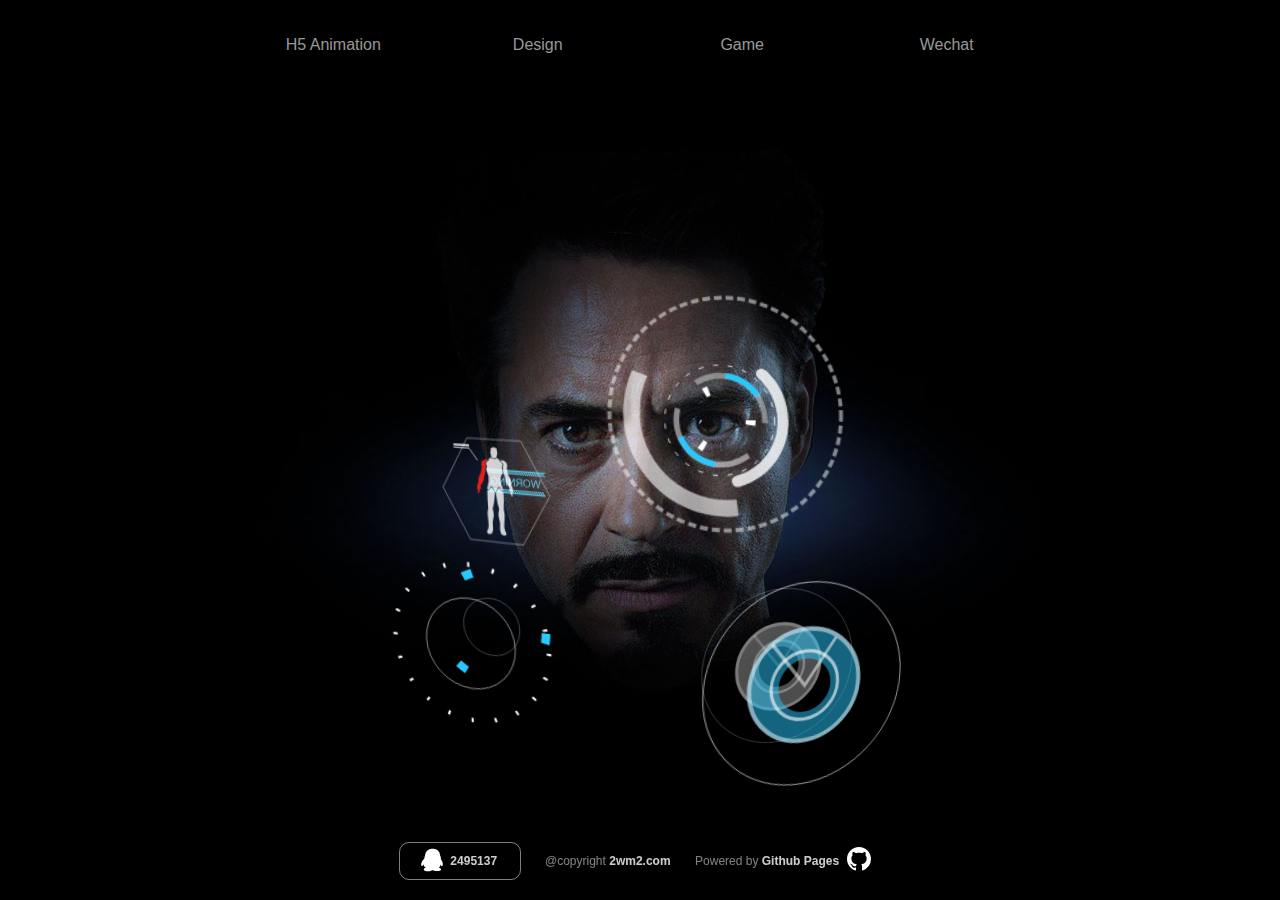
==== index.html @ a0727d7c "done" ====
<!DOCTYPE html>
<html>
<head>
<meta charset="UTF-8" name="viewport" content="width=device-width, initial-scale=1.0,  user-scalable=no">
<title>
</title>
<style type="text/css">
*{
	font-family: "arial","Microsoft YaHei","微软雅黑";
	margin: 0px;
	padding: 0px;
}

.tablist {	
	position: absolute;
	width: 100vw;
    height: 100vh;
    overflow: hidden;
}

.contact{
    z-index: 2;
    position: absolute;
    bottom: 20px;
    width: 540px;
	left: 50vw;
	margin-left:-270px; 
	text-align: center;
    background-color: rgba(0,0,0,0);
}

.contact section{
	font-size: 12px;
	color: rgba(255,255,255,.5);
	line-height: 36px;
	margin-left:10px;
	margin-right:10px;
	display: inline-block;
}

.QQ{
	line-height: 40px;
	width: 120px;
	height: 36px;
	border:  1px solid rgba(255,255,255,.5);
	border-radius: 10px;
	transition: .3s;
}

.QQ:hover{
	transform:scale(1.2);
	border:  1px solid rgba(255,255,255,1);
}

.qqicon{
	margin:0px 0px -10px -5px;
}

.githubicon{
	margin:0px 10px -6px 5px;
}

.point{
	font-weight: bold;
	color: rgba(255,255,255,.8);
}

.tabmenu {
    z-index: 2;
    padding: 0px;
    position: absolute;
    width: 1000px;
    height: 50px;
    top: 20px;
    left: 50%;
    margin-left: -500px;
    text-align: center;
    background-color: rgba(0,0,0,0);
}

.tabmenu a{
	text-decoration:none;
}

.nav01,.nav02,.nav03,.nav04{
    font-size: 16px;
    color: rgba(255,255,255,.6);
    width: 200px;
    height: 50px;
    line-height: 50px;
    display: inline-block;
    transition: .3s;
}

.botton01:hover .nav01{
	color: rgba(255,255,255,1);
	transform: scale(1.4);
}
.botton02:hover .nav02{
	color: rgba(255,255,255,1);
	transform: scale(1.4);
}
.botton03:hover .nav03{
	color: rgba(255,255,255,1);
	transform: scale(1.4);
}
.botton04:hover .nav04{
	color: rgba(255,255,255,1);
	transform: scale(1.4);
}

.one{
	width: 400vw;
}

#tab1:target .nav01{
	color: rgba(255,255,255,1);
	transform: scale(1.4);
}

#tab1:target .one{
    transform: translate(0vw);
    transition: .4s  ease-out;
}

#tab2:target .nav02{
	color: rgba(255,255,255,1);
	transform: scale(1.4);
}

#tab2:target .one{
    transform: translate(-100vw);
    transition: .4s  ease-out;
}


#tab2:target .com{
    opacity: 1;
    transform: translateY(-40px);
    transition: .4s  ease-out;
    transition-delay: .4s;
}
#tab2:target .mobile{
    opacity: 1;
    transform: translateY(-40px);
    transition: .4s  ease-out;
    transition-delay: .8s;
}
#tab2:target .more{
    opacity: 1;
    transform: translateY(-40px);
    transition: .4s  ease-out;
    transition-delay: 1.2s;
}

#tab3:target .nav03{
	color: rgba(255,255,255,1);
	transform: scale(1.4);
}

#tab3:target .one{
    transform: translate(-200vw);
    transition: .4s  ease-out;
}

#tab4:target .nav04{
	color: rgba(255,255,255,1);
	transform: scale(1.4);
}

#tab4:target .one{
    transform: translate(-300vw);
    transition: .4s  ease-out;
}


.window section{
	position: absolute;
	width: 500px;
	height: 120px;
	left: 50%;
	top: 50%;
	margin-top: -60px;
	margin-left: -250px;
}

.title{
	display: block;
	font-size:60px;
	color: #fff;
	line-height: 60px;
	text-align: center;
}

.hint{
	display: block;
	font-size:24px;
	color: #fff;
	line-height: 60px;
	text-align: center;
}


.window{
    width: 100vw;
    height: 100vh;
    overflow: hidden;
    position: absolute;
}

.window1{
    float: left;
    left: 0vw;
    background-color: #000;
}

.window2{
    left: 100vw;
    float: left;
    background: radial-gradient(#51a9b3,#15747f);
}

.window3{
    left: 200vw;
    float: left;
    background: radial-gradient(#b35267,#893749);
}

.window4{
    left: 300vw;
    float: right;
    background: radial-gradient(#217a4f,#105a36);
}

.design{
	position: absolute;
	left: 50%;
	margin-left: -480px;
	top: 50%;
	margin-top: -200px;
	width: 960px;
	height: 400px;
}

.com,.mobile,.more{
	float: left;
	opacity: 0;
	top: 200px;
	width: 320px;
	height: 400px;
}

.computer{
	margin: 40px;
}

.phone{
	margin: 40px;
}

.more a{
	text-decoration:none;
}

.com p,.mobile p{
	color: #fff;
	font-size: 32px;
	text-align: center;
	line-height: 36px;
}

.morebotton:hover{
	transform:scale(1.2);
}

.morebotton{
	margin: 275px auto 275px auto;
	width: 200px;
	height: 50px;
	border: #fff 1px solid;
	border-radius: 10px;
	line-height: 50px;
	text-align: center;
	color: #fff;
	font-size: 18px;
	transition: .3s;
}

.iornman{
	position: absolute;
	width: 800px;
	height: 600px;
	left:50%;
	margin-left: -400px;
	top: 50%;
	margin-top: -300px;
	animation: breath 2s ease-out infinite alternate;
}

@keyframes breath{
	0%{transform:translateY(2px)}
	50%{transform:translateY(0px)}
	100%{transform:translateY(-2px)}
}

.stake{
	position: absolute;
	width: 800px;
	height: 600px;
	animation: haha 8s infinite ease-out alternate;
} 
@keyframes haha{
	0%{transform: translate(0px , 2px)}
	15%{transform: translate(-2px , 2px)}
	20%{transform: translate(0px , 2px)}
	35%{transform: translate(-6px , -2px)}
	50%{transform: translate(0px , 2px)}
	60%{transform: translate(4px , 2px)}
	85%{transform: translate(-10px, 0px)}
	100%{transform: translate(0px , 2px)}
}

.bird{
	perspective: 800px;	
	transform-style: preserve-3d;
	position: absolute;
	width: 800px;
	height: 600px;
	animation: bird 8s infinite ease-out alternate;
}

@keyframes bird{
	0%{transform: rotateY(0deg)rotateX(-1deg)}
	15%{transform: rotateY(-1deg)rotateX(-1deg)}
	20%{transform: rotateY(0deg)rotateX(-1deg)}
	35%{transform: rotateY(-3deg)rotateX(1deg)}
	50%{transform: rotateY(0deg)rotateX(-1deg)}
	60%{transform: rotateY(2deg)rotateX(-1deg)}
	85%{transform: rotateY(-5deg)rotateX(0deg)}
	100%{transform: rotateY(0deg)rotateX(-1deg)}
}

.box{
	position: absolute;
	width: 200px;
	height: 200px;
	background-color: rgba(0,0,0,0);
}


.wingsa{
	top:360px;
	left: 160px;
	transform-origin: 50% 50%;
	transform: translate3d(0px,0px ,140px)rotateX(-12deg)rotateY(-15deg);
}

.wingsb{
	top:355px;
	left: 170px;
	transform-origin: 50% 50%;
	transform: translate3d(0px,0px ,100px)rotateX(-12deg)rotateY(-15deg);	
}

.wingsc{
	top:172px;
	left: 365px;
	filter: blur(.5px);
	transform-origin: 50% 50%;
	transform: translate3d(0px,0px ,200px)rotateX(5deg)rotateY(5deg);	
}

.wingsd{
	top:182px;
	left: 370px;
	transform-origin: 50% 50%;
	transform: translate3d(0px,0px ,160px)rotateX(5deg)rotateY(5deg);	
}

.wingse{
	top:400px;
	left: 440px;
	filter: blur(.5px);
	transform-origin: 50% 50%;
	transform: translate3d(0px,0px ,120px)rotateX(-10deg)rotateY(15deg);	
}

.wingsf{
	top:395px;
	left: 425px;
	transform: translate3d(0px,0px ,80px)rotateX(-10deg)rotateY(15deg)scale(0.8);	
}

.wingsg{
	top: 450px;
	left: 250px;
	transform: translate3d(0px,0px ,80px)rotateX(-5deg)rotateY(-15deg);	
	stroke-dasharray: 0 300;
	stroke-dashoffset:0px;
	animation: miaobian 5s infinite ease-in ;
}
@keyframes miaobian{
	20%{fill:none;}
	40%{fill:#fff;}
	41%{fill:none;}
	42%{fill:#fff;}
	43%{fill:none;}
	44%{fill:#fff;}
	45%{fill:none;}
	50%{fill:none;}
	100%{fill:#fff;}	
}

.wingsh{
	top:260px;
	left: 205px;
	transform: translate3d(0px,0px ,150px)rotateX(-10deg)rotateY(-20deg);	
}

.wingsi{
	top:230px;
	left: 185px;
	transform: translate3d(0px,0px ,60px)rotateX(-10deg)rotateY(-20deg);	
	animation: bibi .2s infinite; 
}

.arm{
	animation: bibi .4s ease-out infinite alternate; 
}

@keyframes bibi{
	from{opacity: 0}	
	to{opacity: 1}
}

.hehe{
	transform-origin: 47% 47%;
	animation: hehe  4s infinite ease-out alternate;
}
@keyframes hehe{
	0%{stroke:none;}
	1%{stroke:rgba(255,255,255,1)transform: rotate(0deg);}
	2%{stroke:none;}
	3%{stroke:rgba(255,255,255,1)}
	4%{stroke:none;}
	5%{stroke:rgba(255,255,255,1)}
	100%{transform: rotate(360deg);}
}


.anima01{
	transform-origin: 50% 50%;
	animation: zhengzhuan01 30s infinite ease-in ;
}
.anima02{
	transform-origin: 50% 50%;
	animation: fanzhuan01  20s infinite ease-out ;
}
@keyframes fanzhuan01{
	from{transform: rotate(0deg);}	
	to{transform: rotate(360deg);}
}
@keyframes zhengzhuan01{
	from{transform: rotate(0deg)}	
	to{transform: rotate(-360deg)}
}


</style>
</head>

<body>
<div class="tablist">
    <div id="tab1">
        <div id="tab2">
            <div id="tab3">
	            <div id="tab4">
	            	<div class="contact">
	            		<a href="tencent://message/?uin=2495137&Site=putongwang.com&Menu=yes" style="text-decoration:none">
		            		<section class="QQ">
		            			<span>
		            				<svg class="qqicon" width="30" height="30" viewBox="0 0 1024 1024" fill="#fff">
		            					<path fill-rule="evenodd" d="M878.4 635.2l-1.6-12.8-3.2-14.4-1.6-6.4-1.6-8-3.2-6.4-1.6-8-6.4-16-11.2-22.4-4.8-11.2-14.4-24-8-11.2-9.6-16-1.6-3.2-1.6-1.6v-1.6l1.6-4.8 3.2-4.8 1.6-9.6 1.6-4.8v-16l-1.6-4.8-1.6-6.4-1.6-8-1.6-6.4-3.2-6.4-3.2-4.8-1.6-6.4-3.2-4.8-4.8-9.6-1.6-1.6-1.6-14.4-1.6-8-3.2-22.4-3.2-14.4-3.2-12.8-3.2-8-1.6-8-3.2-6.4-3.2-8-6.4-14.4-3.2-8-4.8-8-4.8-6.4-3.2-8-6.4-8-4.8-6.4-6.4-8-12.8-12.8-8-6.4-4.8-3.2-3.2-3.2-8-4.8-19.2-12.8-9.6-4.8-22.4-9.6-9.6-3.2-12.8-3.2-9.6-3.2-12.8-3.2-9.6-1.6-12.8-1.6-22.4-3.2h-44.8l-22.4 3.2-11.2 3.2-9.6 1.6-11.2 1.6-9.6 3.2-9.6 4.8-19.2 6.4-9.6 4.8-24 14.4-8 6.4-4.8 6.4-11.2 8-8 9.6-8 8-6.4 8-6.4 9.6-6.4 8-4.8 8-3.2 4.8-3.2 3.2-4.8 9.6-4.8 8-3.2 6.4-6.4 16-3.2 6.4-1.6 8-3.2 6.4-3.2 12.8-1.6 11.2-1.6 9.6-1.6 8v17.6l-3.2 1.6-4.8 9.6-1.6 8-3.2 12.8v8l-4.8 8-3.2 6.4-1.6 6.4-1.6 4.8-1.6 6.4-1.6 4.8v16l1.6 6.4 1.6 4.8-3.2 1.6-6.4 4.8-9.6 9.6-6.4 4.8-19.2 19.2-6.4 8-4.8 6.4-6.4 9.6-6.4 8-6.4 9.6-4.8 8-3.2 9.6-4.8 8-3.2 9.6-3.2 8-1.6 8-3.2 9.6-1.6 6.4-4.8 24v38.4l3.2 11.2v3.2l3.2 9.6 1.6 3.2 1.6 4.8 3.2 3.2v1.6h1.6l6.4-1.6 9.6-3.2 6.4-3.2 4.8-3.2 12.8-12.8 6.4-9.6 3.2-3.2 1.6-4.8 4.8-6.4v-3.2l1.6-1.6v-3.2h1.6l1.6-1.6v1.6h1.6l3.2 9.6 1.6 8 3.2 8 3.2 6.4 3.2 8 9.6 19.2 4.8 4.8 1.6 4.8 8 9.6 25.6 25.6 8 6.4 3.2 1.6 1.6 1.6v1.6h-1.6l-1.6 1.6h-11.2l-9.6 3.2h-4.8l-4.8 1.6-3.2 3.2-3.2 1.6-4.8 1.6-1.6 1.6-6.4 3.2-3.2 4.8-1.6 1.6-3.2 6.4-1.6 4.8-1.6 3.2v9.6l-1.6 3.2v12.8l1.6 3.2 1.6 4.8 1.6 3.2 1.6 1.6 1.6 3.2 11.2 11.2 19.2 9.6 8 3.2 8 1.6 8 3.2 19.2 3.2 8 1.6h9.6l19.2 3.2h60.8l8-1.6h6.4l6.4-1.6 11.2-1.6 6.4-1.6 8-1.6 12.8-6.4 6.4-1.6 4.8-3.2 19.2-9.6 4.8-3.2 4.8-4.8 8 1.6h25.6l6.4 3.2 6.4 1.6 4.8 1.6 11.2 3.2 12.8 4.8 22.4 6.4 11.2 1.6 12.8 1.6 33.6 4.8h52.8l11.2-1.6 9.6-1.6 8-1.6 9.6-1.6 8-1.6 3.2-1.6 4.8-1.6 8-3.2 12.8-6.4 9.6-6.4 3.2-1.6 1.6-3.2 6.4-9.6 1.6-1.6v-1.6l3.2-6.4v-8l-1.6-3.2-1.6-4.8v-3.2l-3.2-3.2-1.6-3.2-12.8-12.8-24-14.4-17.6-9.6-4.8-3.2h-1.6l-1.6-1.6 9.6-9.6 4.8-3.2 3.2-4.8 4.8-9.6 6.4-8 9.6-16 6.4-16 4.8-14.4 3.2-8 3.2-6.4 1.6-1.6h1.6l9.6 19.2 6.4 9.6 3.2 6.4 3.2 4.8 3.2 3.2 1.6 3.2 3.2 1.6 1.6 1.6h1.6l3.2 3.2h8l1.6-1.6 3.2-1.6 4.8-4.8 1.6-3.2 3.2-1.6 3.2-6.4 1.6-4.8 1.6-3.2 1.6-9.6 3.2-9.6v-9.6l1.6-6.4v-17.6z">
		            				</svg>
		            			</span>
		            			<span class="point">2495137</span>		
		            		</section>
	            		</a>
	            		<section>
	            			<span>@copyright</span>
	            			<span class="point">2wm2.com</span>
	            		</section>	 
	            		<section>
	            			<span>Powered by</span>
	            			<span class="point">Github Pages</span>
	            			<span>
	            				<svg class="githubicon" width="24" height="24" viewBox="0 0 16 16" fill="#fff">
	            					<path fill-rule="evenodd" d="M8 0C3.58 0 0 3.58 0 8c0 3.54 2.29 6.53 5.47 7.59.4.07.55-.17.55-.38 0-.19-.01-.82-.01-1.49-2.01.37-2.53-.49-2.69-.94-.09-.23-.48-.94-.82-1.13-.28-.15-.68-.52-.01-.53.63-.01 1.08.58 1.23.82.72 1.21 1.87.87 2.33.66.07-.52.28-.87.51-1.07-1.78-.2-3.64-.89-3.64-3.95 0-.87.31-1.59.82-2.15-.08-.2-.36-1.02.08-2.12 0 0 .67-.21 2.2.82.64-.18 1.32-.27 2-.27.68 0 1.36.09 2 .27 1.53-1.04 2.2-.82 2.2-.82.44 1.1.16 1.92.08 2.12.51.56.82 1.27.82 2.15 0 3.07-1.87 3.75-3.65 3.95.29.25.54.73.54 1.48 0 1.07-.01 1.93-.01 2.2 0 .21.15.46.55.38A8.013 8.013 0 0 0 16 8c0-4.42-3.58-8-8-8z">
	            				</svg>
	            			</span>
	            		</section>	            		
	            	</div>
	                <ul class="tabmenu">
	                        <a class="botton01" href="#tab1"><li class="nav01">H5 Animation</li></a>
	                        <a class="botton02" href="#tab2"><li class="nav02">Design</li>
	                        </a>
	                        <a class="botton03" href="#tab3"><li class="nav03">Game</li>
	                        </a>
	                        <a class="botton04" href="#tab4"><li class="nav04">Wechat</li></a>                    
	                </ul>
	                <div class="one">
						<div class="window window1">
							<div class="iornman">
									<div class="stake">
										<img src="image/stake.jpg">
									</div>
									<div class="bird">
										<div class="box wingsa">
											<svg class="anima01" version="1.1" id="图层_1" xmlns="http://www.w3.org/2000/svg" xmlns:xlink="http://www.w3.org/1999/xlink" x="0px" y="0px" width="200px" height="200px" viewBox="0 0 200 200" enable-background="new 0 0 200 200" xml:space="preserve">
											<circle  fill="none" stroke="#FFFFFF" stroke-width="4" stroke-miterlimit="10" stroke-dasharray="1.9788,19.7877" cx="100" cy="100" r="69.282"/>
											<circle fill="none" stroke="#FFFFFF" stroke-width="0.5" stroke-miterlimit="10" cx="100" cy="100" r="40.135"/>
											</svg>
										</div>
										<div class="box wingsb">
											<svg class="anima02" version="1.1" id="图层_1" xmlns="http://www.w3.org/2000/svg" xmlns:xlink="http://www.w3.org/1999/xlink" x="0px" y="0px" width="200px" height="200px" viewBox="0 0 200 200" enable-background="new 0 0 200 200" xml:space="preserve">
												<circle fill="none" stroke="#27c8fd" stroke-width="8" stroke-miterlimit="10" stroke-dasharray="9.7057,97.0574" cx="100" cy="100" r="50.989"/>
												<circle fill="none" stroke="#FFFFFF" stroke-width="0.25" stroke-miterlimit="10" cx="100" cy="100" r="26.762"/>
											</svg>
										</div>
										<div class="box wingsc">
											<svg class="anima02" version="1.1" id="图层_1" xmlns="http://www.w3.org/2000/svg" xmlns:xlink="http://www.w3.org/1999/xlink" x="0px" y="0px" width="200px" height="200px" viewBox="0 0 200 200" enable-background="new 0 0 200 200" xml:space="preserve">
											<circle class="anima02" opacity="0.5" fill="none" stroke="#FFFFFF" stroke-width="3" stroke-miterlimit="10" stroke-dasharray="6,3" cx="100" cy="100" r="88"/>
											<path  fill="#FFFFFF" fill-opacity="0.6" stroke="#FFFFFF" stroke-width="0.5" stroke-miterlimit="10" stroke-opacity="0.6" d="M106.722,165.408c-2.21,0.225-4.452,0.34-6.722,0.34c-36.312,0-65.748-29.436-65.748-65.748c0-9.51,2.019-18.548,5.651-26.709 l-10.938-4.119c-4.105,9.446-6.381,19.871-6.381,30.828c0,42.755,34.66,77.415,77.415,77.415c2.672,0,5.313-0.136,7.915-0.4 L106.722,165.408z"/>								
											</svg>
										</div>
										<div class="box wingsd">
												<svg version="1.1" id="图层_1" xmlns="http://www.w3.org/2000/svg" xmlns:xlink="http://www.w3.org/1999/xlink" x="0px" y="0px"
												 width="200px" height="200px" viewBox="0 0 200 200" enable-background="new 0 0 200 200" xml:space="preserve">					
												<circle fill="none" stroke="#FFFFFF" stroke-width="0.75" stroke-miterlimit="10" stroke-dasharray="4,8" cx="94" cy="94" r="44.495"/>
												<circle class="hehe" fill="none" stroke="#FFFFFF" stroke-width="8" stroke-miterlimit="10" stroke-dasharray="4,48" cx="94" cy="94" r="25"/>
												<path opacity="0.4" fill="#FFFFFF" d="M73.164,62.42c6.125-4.179,13.529-6.622,21.503-6.622c21.099,0,38.202,17.104,38.202,38.203
													c0,0.882-0.03,1.756-0.089,2.624l-4.568-0.559c0.041-0.684,0.063-1.372,0.063-2.066c0-18.561-15.046-33.607-33.606-33.607
													c-6.832,0-13.188,2.039-18.493,5.541L73.164,62.42z"/>
												<path opacity="0.5" fill="#FFFFFF" d="M57.711,84.287l4.306,1.717C61.391,88.566,61.06,91.245,61.06,94
													c0,18.562,15.046,33.608,33.608,33.608c7.907,0,15.177-2.731,20.917-7.302l2.435,3.93c-6.457,4.994-14.558,7.967-23.353,7.967
													c-21.099,0-38.202-17.104-38.202-38.202C56.465,90.644,56.898,87.388,57.711,84.287L57.711,84.287z"/>
												<path opacity="0.8" id="XMLID_1_" fill="#FFFFFF" d="M132.197,53.453c10.898,10.092,17.72,24.523,17.72,40.547
													c0,24.961-16.552,46.056-39.279,52.906c0,0-5.17,2.531-7.07-2.188s3.014-6.019,3.014-6.019c19.77-5.255,34.336-23.276,34.336-44.7
													c0-13.866-6.103-26.307-15.768-34.784c0,0-3.166-3.402-0.157-6.143S132.197,53.453,132.197,53.453z"/>
													<path fill="#27c8fd" d="M98.272,60.451c8.869,0.876,17.373,5.258,23.264,12.859c0.425,0.548,0.829,1.106,1.216,1.671l3.953-2.357
														c-0.485-0.721-0.997-1.431-1.537-2.128c-6.616-8.539-16.135-13.503-26.088-14.581L98.272,60.451z"/>
													<path fill="#27c8fd" d="M89.469,131.699c-9.443-1.373-18.388-6.265-24.694-14.403c-2.056-2.653-3.707-5.492-4.965-8.441l0,0
														l4.455-1.279c1.075,2.408,2.454,4.729,4.142,6.906c5.427,7.003,13.072,11.273,21.178,12.588L89.469,131.699z"/>
													<path fill="#FFFFFF" d="M70.089,116.922"/>
											</svg>
										</div>
										<div class="box wingse">
												<svg  class="anima02" version="1.1" id="图层_1" xmlns="http://www.w3.org/2000/svg" xmlns:xlink="http://www.w3.org/1999/xlink" x="0px" y="0px"
													 width="200px" height="200px" viewBox="0 0 200 200" enable-background="new 0 0 200 200" xml:space="preserve">
												<circle fill="none" stroke="rgba(255,255,255,.6)" stroke-width="1" stroke-miterlimit="10" cx="100" cy="100" r="91.683"/>
												<path fill="#27c8fd" fill-opacity="0.5" d="M100,47.5c-28.995,0-52.5,23.505-52.5,52.5s23.505,52.5,52.5,52.5s52.5-23.505,52.5-52.5
													S128.995,47.5,100,47.5z M100,124.118c-13.32,0-24.119-10.798-24.119-24.118S86.68,75.881,100,75.881S124.118,86.68,124.118,100
													S113.32,124.118,100,124.118z"/>
												<g>	
												<circle fill="none" stroke="rgba(255,255,255,.6)" stroke-width="4" stroke-miterlimit="10" stroke-opacity="0.8" cx="100" cy="100" r="50.773"/>
												<circle fill="none" stroke="rgba(255,255,255,.6)" stroke-width="3" stroke-miterlimit="10" cx="100" cy="100" r="30.903"/>
												<polyline fill="none" stroke="rgba(255,255,255,.5)" stroke-width="3" stroke-miterlimit="10" points="69.097,59.727 100,100 127.805,59.525"/>
												</g>
												</svg>
										</div>
										<div class="box wingsf" >
												<svg class="anima02" version="1.1" id="图层_1" xmlns="http://www.w3.org/2000/svg" xmlns:xlink="http://www.w3.org/1999/xlink" x="0px" y="0px"
													 width="200px" height="200px" viewBox="0 0 200 200" enable-background="new 0 0 200 200" xml:space="preserve">
												<circle  fill="none" stroke="#FFFFFF" stroke-width="0.25" stroke-miterlimit="10" cx="100" cy="100" r="91.683"/>
												<path  fill="#FFFFFF" fill-opacity="0.3" d="M100,47.5c-28.995,0-52.5,23.505-52.5,52.5s23.505,52.5,52.5,52.5s52.5-23.505,52.5-52.5
													S128.995,47.5,100,47.5z M100,124.118c-13.32,0-24.119-10.798-24.119-24.118S86.68,75.881,100,75.881S124.118,86.68,124.118,100
													S113.32,124.118,100,124.118z"/>
												<g class="anima01">	
												<circle fill="none" stroke="rgba(255,255,255,.3)" stroke-width="4" stroke-miterlimit="10" stroke-opacity="0.8" cx="100" cy="100" r="50.773"/>
												<circle fill="none" stroke="rgba(255,255,255,.3)" stroke-width="3" stroke-miterlimit="10" cx="100" cy="100" r="30.903"/>
												<polyline  fill="none" stroke="rgba(255,255,255,.2)" stroke-width="3" stroke-miterlimit="10" points="69.097,59.727 100,100 127.805,59.525"/>
												</g>
												</svg>
										</div>
										<div class="box wingsg">
											<svg version="1.1" id="图层_1" xmlns="http://www.w3.org/2000/svg" xmlns:xlink="http://www.w3.org/1999/xlink" x="0px" y="0px" width="30px" height="30px" viewBox="0 0 100 100" enable-background="new 0 0 100 100" xml:space="preserve">
											<polygon  stroke-miterlimit="10" points="89.543,20.72 50.001,69.28 10.457,20.72 "/>
											</svg>
										</div>
										<div class="box wingsh">
											<svg version="1.1" id="图层_1" xmlns="http://www.w3.org/2000/svg" xmlns:xlink="http://www.w3.org/1999/xlink" x="0px" y="0px" width="150" height="150" viewBox="0 0 200 200" enable-background="new 0 0 200 200" xml:space="preserve">
												<polygon fill-rule="evenodd" clip-rule="evenodd" fill="none" stroke="rgba(255,255,255,.5)" stroke-miterlimit="10" points="66.917,157.302 33.833,100 66.917,42.698 133.084,42.698 166.167,100 133.084,157.302 "/>
												<polyline fill-rule="evenodd" clip-rule="evenodd" fill="none" stroke="rgba(255,255,255,.8)" stroke-miterlimit="10" points="79.31,66.667 69.387,54 49.667,54 "/>
												<rect x="49.667" y="49.667" fill-rule="evenodd" clip-rule="evenodd" fill="rgba(255,255,255,.8)" width="19.721" height="2.624"/>
												<path fill-rule="evenodd" clip-rule="evenodd" fill="rgba(255,255,255,.8)" d="M95.824,58.119c0,0,0.347,1.034,0.44,1.336
c0.257,0.948,0.415,2.629,0.415,2.629s1.522,1.522,3.321,1.522c1.8,0,2.879-1.112,3.321-1.522c0.024-0.8,0.411-2.748,0.411-2.748l0.398-1.226l0.159-2.115l-0.416-0.522l0.001-0.862l-0.427-2.342c0,0-1.097-0.994-3.587-0.979c-2.491,0.015-2.65,0.608-3.321,1.107c-0.168,0.718-0.467,2.159-0.467,2.159l0.074,0.92l-0.437,0.656L95.824,58.119zM96.541,96.54l-1.799-0.138l-3.321,3.875l-0.692-0.692c0,0-0.415,1.682-0.415,4.845s0,5.535,0,5.535l0.138,2.767c0,0,0.262,2.792,0.139,4.29c-0.025,0.306,0,1.246,0,1.246s0.171,0.446,0.138,0.83c-0.264,3.097-1.482,5.942-0.692,9.548c0.108,0.495,0,1.246,0,1.246s1.245,9.686,0.139,11.624c-0.37,1.198-0.416,2.352-0.416,2.352l-0.83,0.554l-0.554,2.768l0.969,1.522h3.598c0,0,0.817-1.512,1.937-1.522c0.274-1.298,0.813-2.375,1.107-3.459c-0.046-2.906-0.092-5.813-0.138-8.719c0.505-2.227,1.003-4.647,1.521-6.919c0.533-3.22-0.83-7.334-0.83-7.334v-1.66l1.661-6.227l0.969-6.366l0.691-4.566l-2.352-4.567L96.541,96.54z M111.07,143.866c0,0-0.046-1.153-0.415-2.352c-1.106-1.938,0.138-11.624,0.138-11.624s-0.106-0.751,0-1.246c0.789-3.605-0.427-6.451-0.691-9.548c-0.033-0.384,0.139-0.83,0.139-0.83s0.024-0.94,0-1.246c-0.125-1.498,0.138-4.29,0.138-4.29l0.139-2.767c0,0,0-2.372,0-5.535s-0.415-4.845-0.415-4.845l-0.69,0.692l-3.322-3.875l-1.799,0.138l-0.969,0.83l-2.353,4.567l0.692,4.566l0.969,6.366l1.66,6.227v1.66c0,0-1.362,4.114-0.829,7.334c0.518,2.271,1.016,4.692,1.521,6.919c-0.045,2.906-0.092,5.813-0.139,8.719c0.296,1.084,0.834,2.161,1.107,3.459c1.12,0.011,1.938,1.522,1.938,1.522h3.598l0.969-1.522l-0.553-2.768L111.07,143.866z M121.863,94.603c-0.275-0.965-1.244-2.629-1.244-2.629s-0.108-0.989-0.277-2.214c-0.138-1.003-0.233-3.041-0.691-4.29c-1.166-2.974-2.215-3.875-2.215-3.875l-0.415-0.691c0,0-0.474-2.051-0.901-3.857c-0.463-1.959-1.035-4.03-1.035-4.03l0.83-0.831l-0.14-2.076l-0.276-1.66c0,0-0.307-1.121-1.12-1.74c-1.003-0.751-3.169-1.581-3.169-1.581l-1.385-0.138h-1.937l-0.414,0.415l0.969,0.969l0.829,0.415l2.075,2.214l-0.138,1.107v0.969
l-0.969,1.384l0.691,1.332l0.277,4.064v0.969c0,0,1.106,3.459,1.799,4.981c0.092,0.784,0.185,1.568,0.277,2.352c-0.016,0.099-0.234,0.375-0.139,0.692c0.573,1.904,3.043,5.535,3.043,5.535l1.495,1.9l0.167,1.145l0.238,0.327l-0.792,1.61l-0.277,0.416c0,0,0.207,0.83,0.692,0.553c0.554-0.484,0.969-0.415,0.969-0.415s0.346,0.45,0.415,0.831c0.276,0.83-0.139,2.907-0.139,2.907l0.554,0.139l0.271-0.412l0.284,0.135l-0.14,0.83l0.969,1.522h0.415l0.276-0.692l-0.139-4.013h0.415l0.416,0.138l0.138-0.276C122.417,99.031,122.095,96.033,121.863,94.603z M104.015,95.433l1.797-0.277l3.322,3.598l0.829-0.554l-0.691-3.736l-0.691-1.384l-0.554-2.076l-0.553-0.968v-5.259l0.276-2.076l0.83-0.968l0.836-2.894l0.547-0.843l-0.357-4.128l-0.61-1.407l1.106-1.384l0.139-2.076l-1.798-1.938l-0.775-0.383l-1.439-1.277c0,0,0.336-0.396,0.415-0.554c-0.87-0.988-3.182-2.075-3.182-2.075s-0.68,0.797-2.215,1.383c-1.784,0.67-3.872-0.447-4.567-1.383c-1.309,0.345-2.293,1.187-3.458,1.937c0.129,0.367,0.415,0.692,0.415,0.692L92.39,66.65l-0.692,0.277l-1.937,2.214l0.058,1.845l1.326,1.338l-0.691,1.522l-0.285,4.201l0.672,0.912l0.72,2.775l0.831,0.968l0.138,2.076l-0.05,5.205l-0.589,1.086l-0.33,2.289l-0.507,1.397l-0.184,3.308l0.691,0.692l3.321-3.598l1.938,0.138l0.765,0.555l2.417,4.981h0.831l2.353-4.844L104.015,95.433z"/>				
												<g class="arm">
												<path fill-rule="evenodd" clip-rule="evenodd" fill="#E71F19" d="M92.475,65.468l-0.416-0.415h-1.937l-1.384,0.138
													c0,0-2.167,0.829-3.168,1.581c-0.814,0.62-1.121,1.74-1.121,1.74l-0.277,1.66l-0.139,2.076l0.831,0.83c0,0-0.573,2.071-1.036,4.031
													c-0.427,1.806-0.902,3.857-0.902,3.857l-0.415,0.691c0,0-1.047,0.901-2.214,3.875c-0.458,1.249-0.554,3.287-0.691,4.29
													c-0.169,1.226-0.277,2.214-0.277,2.214s-0.97,1.665-1.246,2.629c-0.231,1.429-0.554,4.428-0.554,4.428l0.139,0.276l0.415-0.138
													h0.415l-0.138,4.014l0.277,0.691h0.415l0.968-1.522l-0.138-0.831l0.284-0.134l0.27,0.411l0.554-0.138c0,0-0.416-2.077-0.139-2.907
													c0.069-0.38,0.416-0.83,0.416-0.83s0.415-0.069,0.969,0.416c0.483,0.276,0.691-0.554,0.691-0.554l-0.277-0.415l-0.792-1.61
													l0.239-0.327l0.166-1.145l1.494-1.9c0,0,2.471-3.63,3.044-5.535c0.095-0.316-0.123-0.594-0.138-0.692
													c0.092-0.784,0.184-1.568,0.277-2.352c0.692-1.522,1.798-4.982,1.798-4.982v-0.968l0.277-4.065l0.692-1.332l-0.969-1.383v-0.969
													L88.6,69.065l2.076-2.214l0.83-0.415L92.475,65.468z"/>
												</g>
												</svg>
										</div>
										<div class="box wingsi">
											<svg version="1.1" id="图层_1" xmlns="http://www.w3.org/2000/svg" xmlns:xlink="http://www.w3.org/1999/xlink" x="0px" y="0px"
													 width="200px" height="200px" viewBox="0 0 200 200" enable-background="new 0 0 200 200" xml:space="preserve">
											<g>
												<polygon fill-rule="evenodd" clip-rule="evenodd" fill="#5DC3DF" points="69.333,88.67 130.667,88.67 130.667,89.635 
													128.256,89.635 130.469,92.889 129.155,92.889 126.943,89.635 126.135,89.635 128.347,92.889 127.035,92.889 124.822,89.635 
													124.014,89.635 126.226,92.889 124.914,92.889 122.701,89.635 121.893,89.635 124.105,92.889 122.792,92.889 120.58,89.635 
													119.771,89.635 121.983,92.889 120.672,92.889 118.459,89.635 117.65,89.635 119.862,92.889 118.55,92.889 116.338,89.635 
													115.529,89.635 117.741,92.889 116.429,92.889 114.217,89.635 113.408,89.635 115.62,92.889 114.309,92.889 112.095,89.635 
													111.287,89.635 113.498,92.889 112.187,92.889 109.974,89.635 109.166,89.635 111.377,92.889 110.064,92.889 107.854,89.635 
													107.044,89.635 109.257,92.889 107.944,92.889 105.731,89.635 104.923,89.635 107.136,92.889 105.823,92.889 103.61,89.635 
													102.803,89.635 105.014,92.889 103.702,92.889 101.489,89.635 100.681,89.635 102.893,92.889 101.581,92.889 99.368,89.635 
													98.561,89.635 100.772,92.889 99.46,92.889 97.248,89.635 96.439,89.635 98.651,92.889 97.338,92.889 95.127,89.635 94.317,89.635 
													96.531,92.889 95.217,92.889 93.006,89.635 92.196,89.635 94.41,92.889 93.096,92.889 90.883,89.635 90.075,89.635 92.287,92.889 
													90.975,92.889 88.763,89.635 87.955,89.635 90.166,92.889 88.854,92.889 86.642,89.635 85.832,89.635 88.045,92.889 86.732,92.889 
													84.521,89.635 83.713,89.635 85.924,92.889 84.612,92.889 82.398,89.635 81.59,89.635 83.803,92.889 82.49,92.889 80.279,89.635 
													79.469,89.635 81.681,92.889 80.369,92.889 78.157,89.635 77.348,89.635 79.561,92.889 78.248,92.889 76.036,89.635 75.228,89.635 
													77.439,92.889 76.126,92.889 73.915,89.635 73.107,89.635 75.318,92.889 74.006,92.889 71.794,89.635 70.985,89.635 73.198,92.889 
													71.885,92.889 69.672,89.635 69.333,89.635 	"/>
												<polygon fill-rule="evenodd" clip-rule="evenodd" fill="#5DC3DF" points="71.556,110.365 69.345,107.11 70.656,107.11 
													72.87,110.365 73.678,110.365 71.466,107.11 72.779,107.11 74.99,110.365 75.799,110.365 73.587,107.11 74.9,107.11 
													77.113,110.365 77.92,110.365 75.709,107.11 77.021,107.11 79.231,110.365 80.041,110.365 77.829,107.11 79.142,107.11 
													81.354,110.365 82.162,110.365 79.951,107.11 81.263,107.11 83.476,110.365 84.284,110.365 82.072,107.11 83.384,107.11 
													85.597,110.365 86.404,110.365 84.192,107.11 85.505,107.11 87.717,110.365 88.525,110.365 86.314,107.11 87.626,107.11 
													89.839,110.365 90.646,110.365 88.436,107.11 89.747,107.11 91.96,110.365 92.767,110.365 90.556,107.11 91.868,107.11 
													94.081,110.365 94.89,110.365 92.677,107.11 93.99,107.11 96.202,110.365 97.011,110.365 94.798,107.11 96.111,107.11 
													98.324,110.365 99.132,110.365 96.919,107.11 98.232,107.11 100.444,110.365 101.253,110.365 99.042,107.11 100.353,107.11 
													102.566,110.365 103.374,110.365 101.163,107.11 102.474,107.11 104.687,110.365 105.495,110.365 103.283,107.11 104.595,107.11 
													106.808,110.365 107.617,110.365 105.404,107.11 106.717,107.11 108.929,110.365 109.737,110.365 107.524,107.11 108.838,107.11 
													111.051,110.365 111.858,110.365 109.647,107.11 110.959,107.11 113.172,110.365 113.98,110.365 111.768,107.11 113.081,107.11 
													115.292,110.365 116.101,110.365 113.89,107.11 115.202,107.11 117.413,110.365 118.222,110.365 116.01,107.11 117.323,107.11 
													119.535,110.365 120.343,110.365 118.132,107.11 119.443,107.11 121.656,110.365 122.464,110.365 120.252,107.11 121.566,107.11 
													123.777,110.365 124.585,110.365 122.374,107.11 123.686,107.11 125.898,110.365 126.707,110.365 124.495,107.11 125.808,107.11 
													128.02,110.365 128.828,110.365 126.616,107.11 127.929,107.11 130.141,110.365 130.667,110.365 130.667,111.329 69.333,111.329 
													69.333,110.365 	"/>
												<g>
													<path fill="#5DC3DF" d="M123.6,103.649l2.019-7.145h-1.033l-1.156,4.684c-0.125,0.49-0.232,0.978-0.322,1.462
														c-0.193-0.764-0.309-1.204-0.342-1.321l-1.448-4.824h-1.215l-1.089,3.616c-0.273,0.896-0.472,1.739-0.592,2.529
														c-0.098-0.452-0.224-0.97-0.379-1.556l-1.194-4.59h-1.012l2.086,7.145h0.971l1.604-5.444c0.135-0.455,0.215-0.735,0.239-0.838
														c0.079,0.328,0.153,0.607,0.224,0.838l1.613,5.444H123.6z"/>
													<path fill="#5DC3DF" d="M115.203,100.169c0-1.186-0.339-2.114-1.018-2.785c-0.678-0.671-1.553-1.006-2.626-1.006
														c-0.703,0-1.335,0.157-1.899,0.473c-0.564,0.314-0.993,0.754-1.289,1.318c-0.297,0.564-0.444,1.203-0.444,1.917
														c0,0.724,0.155,1.373,0.467,1.945s0.753,1.004,1.323,1.298c0.571,0.294,1.187,0.441,1.848,0.441c0.717,0,1.357-0.163,1.921-0.486
														c0.563-0.325,0.991-0.769,1.281-1.331C115.058,101.391,115.203,100.796,115.203,100.169z M114.165,100.184
														c0,0.861-0.246,1.54-0.74,2.035c-0.492,0.495-1.11,0.743-1.854,0.743c-0.758,0-1.381-0.25-1.871-0.75
														c-0.488-0.501-0.733-1.21-0.733-2.13c0-0.582,0.104-1.089,0.313-1.522c0.21-0.434,0.517-0.77,0.919-1.009
														c0.403-0.239,0.855-0.358,1.357-0.358c0.713,0,1.326,0.23,1.839,0.689C113.908,98.341,114.165,99.109,114.165,100.184z"/>
													<path fill="#5DC3DF" d="M106.613,103.649v-7.145h-3.373c-0.678,0-1.193,0.064-1.546,0.192c-0.354,0.128-0.636,0.355-0.846,0.68
														c-0.211,0.325-0.316,0.684-0.316,1.077c0,0.507,0.175,0.934,0.524,1.281c0.35,0.348,0.889,0.569,1.619,0.663
														c-0.266,0.12-0.47,0.239-0.607,0.356c-0.294,0.253-0.572,0.57-0.836,0.95l-1.322,1.945h1.266l1.007-1.487
														c0.294-0.429,0.536-0.757,0.727-0.984c0.19-0.227,0.361-0.386,0.511-0.477c0.151-0.091,0.305-0.155,0.46-0.19
														c0.114-0.023,0.302-0.035,0.56-0.035h1.168v3.173H106.613z M105.606,99.658h-2.163c-0.461,0-0.82-0.045-1.08-0.134
														c-0.259-0.089-0.457-0.232-0.591-0.429c-0.136-0.196-0.202-0.41-0.202-0.641c0-0.338,0.13-0.616,0.391-0.834
														c0.261-0.217,0.674-0.326,1.238-0.326h2.407V99.658z"/>
													<path fill="#5DC3DF" d="M98.965,103.649v-7.145h-1.033l-3.998,5.609v-5.609H92.97v7.145h1.033l3.996-5.614v5.614H98.965z"/>
													<path fill="#5DC3DF" d="M91.107,103.649v-7.145h-1.006v7.145H91.107z"/>
													<path fill="#5DC3DF" d="M88.336,103.649v-7.145h-1.033l-3.997,5.609v-5.609h-0.964v7.145h1.033l3.996-5.614v5.614H88.336z"/>
													<path fill="#5DC3DF" d="M77.09,100.847v-0.838l-3.224-0.005v2.651c0.495,0.371,1.005,0.649,1.531,0.836
														c0.526,0.188,1.065,0.28,1.619,0.28c0.747,0,1.426-0.15,2.037-0.45c0.611-0.301,1.072-0.736,1.383-1.304
														c0.312-0.568,0.467-1.205,0.467-1.906c0-0.695-0.154-1.344-0.464-1.947c-0.309-0.603-0.755-1.05-1.337-1.342
														c-0.581-0.293-1.25-0.439-2.007-0.439c-0.55,0-1.049,0.084-1.492,0.251c-0.445,0.167-0.794,0.4-1.045,0.699
														c-0.253,0.299-0.445,0.689-0.576,1.17l0.908,0.234c0.113-0.364,0.256-0.65,0.424-0.858c0.17-0.208,0.414-0.375,0.728-0.5
														c0.316-0.125,0.665-0.188,1.049-0.188c0.458,0,0.857,0.066,1.193,0.197c0.335,0.132,0.605,0.305,0.812,0.519
														c0.206,0.214,0.365,0.45,0.48,0.707c0.193,0.442,0.29,0.921,0.29,1.438c0,0.637-0.117,1.169-0.349,1.599
														c-0.234,0.429-0.575,0.746-1.021,0.954c-0.445,0.208-0.919,0.313-1.421,0.313c-0.437,0-0.862-0.079-1.277-0.237
														c-0.416-0.157-0.73-0.325-0.945-0.504v-1.33H77.09z"/>
												</g>
											</g>
										</svg>
									</div>
								</div>
							</div>
						</div>
	                    <div class="window window2">
	                    	<div class="design">
		                    	<div class="com">
		                    		<svg class="computer" fill="#fff" width="240" height="240" viewBox="0 0 1024 1024">
		                    				<path d="M879.042554 586.051132L825.78324 28.049671a56.870709 56.870709 0 0 0-0.981738-6.369613l2.582907-0.338933 3.798393-14.09496L809.467682 0.596056A16.210373 16.210373 0 0 0 796.786893 2.337473L149.505665 376.040906C132.313554 386.255661 126.060815 408.566837 128.176228 430.76114l53.259313 558.04821c1.250548 13.124909 6.299489 22.498174 13.089847 26.319941v0.303872l18.96859 7.655223 13.218408-16.093499-0.245435-1.799854 631.246165-364.423667c13.896275-8.029218 23.44485-32.525931 21.329438-54.720234z" fill="#C5C5D1" p-id="1190"></path><path d="M704.187915 902.147553a12.236669 12.236669 0 0 0-6.042366-8.917458l-78.165084-45.124909a18.010226 18.010226 0 0 1-8.531775-19.693206l43.628926-89.607013-148.137327 9.279766-86.229364 168.298028c-5.738495 23.643535-1.273923 40.905771 19.552958 52.359387l52.394449 30.772826 24.847333 14.679328a26.880935 26.880935 0 0 0 27.184807 0.105187l165.247626-96.105187a11.991234 11.991234 0 0 0 5.960555-10.355003v-11.102995z" fill="#DADAE5" p-id="1191"></path><path d="M708.558989 907.476991l-163.132213 94.188458a26.471877 26.471877 0 0 1-26.483565 0l-73.992695-42.717312a32.724617 32.724617 0 0 1-15.520818-35.845142l90.46019-171.149744L665.491056 731.628926l-43.628926 89.595325a18.010226 18.010226 0 0 0 8.531775 19.693207l78.165084 45.124909a12.376917 12.376917 0 0 1 0 21.434624z" fill="#EAEAEF" p-id="1192"></path><path d="M874.379296 648.239591L227.121443 1021.943024c-11.839299 3.833455-26.880935-3.506209-28.996347-25.712199L144.842408 438.276114c-2.115413-22.20599 3.938641-45.078159 21.329437-54.708546L813.453072 9.805698c10.191381-6.813733 25.712199-3.938641 27.336742 9.279766 0.596056 4.791819 1.051863 10.097882 1.659606 16.362308l53.259313 558.04821c2.115413 22.217677-7.433163 46.71439-21.329437 54.743609z" fill="#232323" p-id="1193"></path><path d="M630.393905 840.917458a18.010226 18.010226 0 0 1-8.531775-19.693207L665.491056 731.628926 519.889888 751.953251l-90.46019 171.149744a32.724617 32.724617 0 0 0 15.520818 35.845142l3.611395 2.080351 195.178963-112.432432z" fill="#C5C5D1" p-id="1194"></path><path d="M198.37053 999.070855c1.975164 20.65157 15.672754 30.387144 30.609204 21.796932l643.529584-371.541271c14.948137-8.625274 25.466764-32.362308 23.468225-53.013879l-9.349891-97.472608L189.067389 901.598247z" fill="#DDDDE8" p-id="1195"></path>
		                    				<path d="M853.926411 477.557341L219.022101 844.154858 176.772283 421.025566 811.664906 54.42805l42.261505 423.129291z" fill="#333333">
		                    				</path>
		                    			</svg>
		                    		<p>Web design</p>
								</div>
								<div class="more">
									<a href="http://i.ui.cn/ucenter/953579.html"  target="_Blank">
										<div class="morebotton">
											<p>More</p>
										</div>
									</a>
								</div>				
		                    	<div class="mobile">
		                    		<svg class="phone" viewBox="0 0 1676 1024" version="1.1" xmlns="http://www.w3.org/2000/svg" xmlns:xlink="http://www.w3.org/1999/xlink" width="240" height="240">
					                    	<path d="M1675.600645 308.178344l-10.019185 1.276955-23.829944 33.397283a75.792188 75.792188 0 0 0-13.575014-9.82273L1210.160387 91.705011c-42.964623-24.792572-117.990638-21.610007-167.575781 6.954493L59.407874 666.275804a120.387384 120.387384 0 0 0-14.871614 10.058476l-23.771008-11.964086-19.841915 2.750365s-0.235746 36.697721 12.219476 63.926329C21.177807 748.492057 41.255468 759.513161 47.365206 763.029698l418.055406 241.344487c50.056634 31.786356 117.872765 21.610007 167.575781-6.934848l983.137442-567.6163c10.097767-5.893638 39.290922-27.975136 49.447625-49.761952 14.616223-31.079119 10.019185-71.882741 10.019185-71.882741z" fill="#28282B" p-id="4184"></path>
					                    	<path d="M457.071292 950.25094L29.645 703.484307c-43.907605-25.36229-38.406876-69.643159 12.298059-98.914896L1047.103062 24.222853c50.704934-29.271737 127.400813-32.454301 171.328064-7.111657L1645.896708 263.897475c43.907605 25.342644 38.406876 69.643159-12.298059 98.914896L628.399355 943.158929c-50.704934 29.291382-120.151638 39.585604-171.328063 7.092011z" fill="#3F3F3F" p-id="4185"></path>
					                    	<path d="M484.457064 933.454071L60.566956 688.730566C31.432737 671.87476 35.027857 642.406569 68.759113 622.937917L1078.928708 39.703476c33.731256-19.468652 84.750518-21.610007 113.943673-4.71491L1616.821426 279.712071c29.2128 16.875451 25.539099 46.323997-8.172512 65.792649L598.400737 928.73916c-33.731256 19.468652-84.730873 21.590361-113.943673 4.714911z" fill="#F2F2F4" p-id="4186" data-spm-anchor-id="a313x.7781069.0.i10"></path>
					                    	<path d="M1480.914128 257.709155l-251.736935-145.37641c-16.659351-9.60663-14.576932-26.423145 4.67562-37.52283l33.967001-19.645461 312.087791 180.188167-33.967002 19.64546c-19.252552 11.119331-48.347479 12.317704-65.026475 2.711074z" fill="#3F3F3F" p-id="4187"></path>
					                    	<path d="M534.356534 851.375336l-19.016806-10.962167c-33.927711-19.645461-29.664646-53.828563 9.508403-76.460134 39.192694-22.611925 98.46305-25.067608 132.410406-5.481083l19.016806 10.981812c33.927711 19.645461 29.664646 53.808917-9.508403 76.440488-39.231985 22.631571-98.502341 25.087253-132.410406 5.481084z" fill="#F75B57" p-id="4188"></path>
					                    	<path d="M234.606093 665.509631l-19.016806-10.981813c-33.927711-19.645461-29.664646-53.828563 9.508403-76.440488 39.290922-22.631571 98.46305-25.087253 132.410406-5.500729l19.016806 10.981813c33.927711 19.645461 29.664646 53.828563-9.508403 76.440488-39.192694 22.631571-98.46305 25.087253-132.410406 5.500729z" fill="#8CD86C" p-id="4189"></path>
					                    	<path d="M776.781521 334.42468l-19.016806-10.981813c-33.947356-19.645461-29.684291-53.828563 9.508403-76.440488 39.173049-22.631571 98.46305-25.087253 132.39076-5.500729l19.016807 10.981813c33.947356 19.645461 29.684291 53.828563-9.508404 76.440488-39.173049 22.729798-98.46305 25.087253-132.39076 5.500729zM944.809147 431.433965l-18.99716-11.021103c-33.947356-19.645461-29.684291-53.808917 9.488757-76.440488 39.290922-22.611925 98.46305-25.067608 132.410406-5.481084l19.016806 10.981813c33.927711 19.645461 29.684291 53.808917-9.508403 76.440488-39.192694 22.651216-98.46305 25.106899-132.410406 5.520374zM1112.856419 528.462896l-19.016806-10.962167c-33.927711-19.645461-29.684291-53.828563 9.508403-76.440488 39.290922-22.631571 98.46305-25.087253 132.410406-5.500729l18.997161 10.981813c33.947356 19.645461 29.684291 53.808917-9.508403 76.440488-39.173049 22.611925-98.46305 25.126544-132.390761 5.481083zM603.940757 434.164684l-19.016806-10.981812c-33.927711-19.645461-29.684291-53.808917 9.508403-76.440488 39.192694-22.59228 98.46305-25.028317 132.449696-5.441793l19.016807 10.981812c33.947356 19.645461 29.684291 53.808917-9.508403 76.440489-39.231985 22.611925-98.521986 25.087253-132.449697 5.441792zM772.06661 531.232906l-18.99716-10.981812c-33.947356-19.645461-29.684291-53.828563 9.488757-76.440489 39.192694-22.631571 98.482695-25.087253 132.410406-5.500729l19.016806 10.981813c33.927711 19.645461 29.684291 53.828563-9.508403 76.440488-39.290922 22.631571-98.561277 25.087253-132.410406 5.500729zM940.015655 628.242192l-19.016806-10.981813c-33.927711-19.645461-29.684291-53.808917 9.508403-76.440488 39.290922-22.611925 98.46305-25.087253 132.410406-5.481084l18.997161 10.981813c33.947356 19.645461 29.684291 53.808917-9.488758 76.440488-39.192694 22.611925-98.482695 25.067608-132.410406 5.481084z" fill="#D9D9E2" p-id="4190"></path>
					                    	<path d="M1231.927557 390.198143a2.750365 2.750365 0 0 0 0-5.481084 2.750365 2.750365 0 0 0 0 5.481084z" fill="#FF9124" p-id="4191"></path>
					                    	<path d="M388.646151 850.49129l-187.574859-108.305426c-3.437956-1.964546-3.005756-5.461438 0.962627-7.858184a14.871614 14.871614 0 0 1 13.437495-0.550073l187.594506 108.28578c3.437956 1.964546 3.005756 5.461438-0.982273 7.759957a14.950196 14.950196 0 0 1-13.437496 0.667946z" fill="#C5C5D1" p-id="4192"></path>
					                    	<path d="M1296.600414 121.91973a17.543397 10.137058 0 1 0 35.086793 0 17.543397 10.137058 0 1 0-35.086793 0Z" fill="#76767C" p-id="4193"></path>
					                    	<path d="M1454.196301 209.695649L1343.74952 145.946128c-2.868237-1.669864-2.514619-4.557747 0.805464-6.483002a12.435577 12.435577 0 0 1 11.197913-0.451845l110.446781 63.74952c2.868237 1.669864 2.494974 4.557747-0.805464 6.483002a12.435577 12.435577 0 0 1-11.197913 0.451846z" fill="#76767C" p-id="4194"></path>
				                    	</svg>
				                    	<p>Mobile design</p>
		                    		</div>	
	                        </div>
                        </div>
	                    <div class="window window3">
	                    	<section>
		                    	<span class="title">UI+Animation</span>
		                    	<span class="hint">wait for upload...</span>
	                    	</section>
	                    </div>
	                    <div class="window window4">
	                    	<section>
		                    	<span class="title">Wechat</span>
		                    	<span class="hint">wait for upload.....</span>
	                    	</section>
	                    </div>
	                </div>
	            </div>
           	</div>
        </div>  
    </div> 
</div>
</body>
</html>
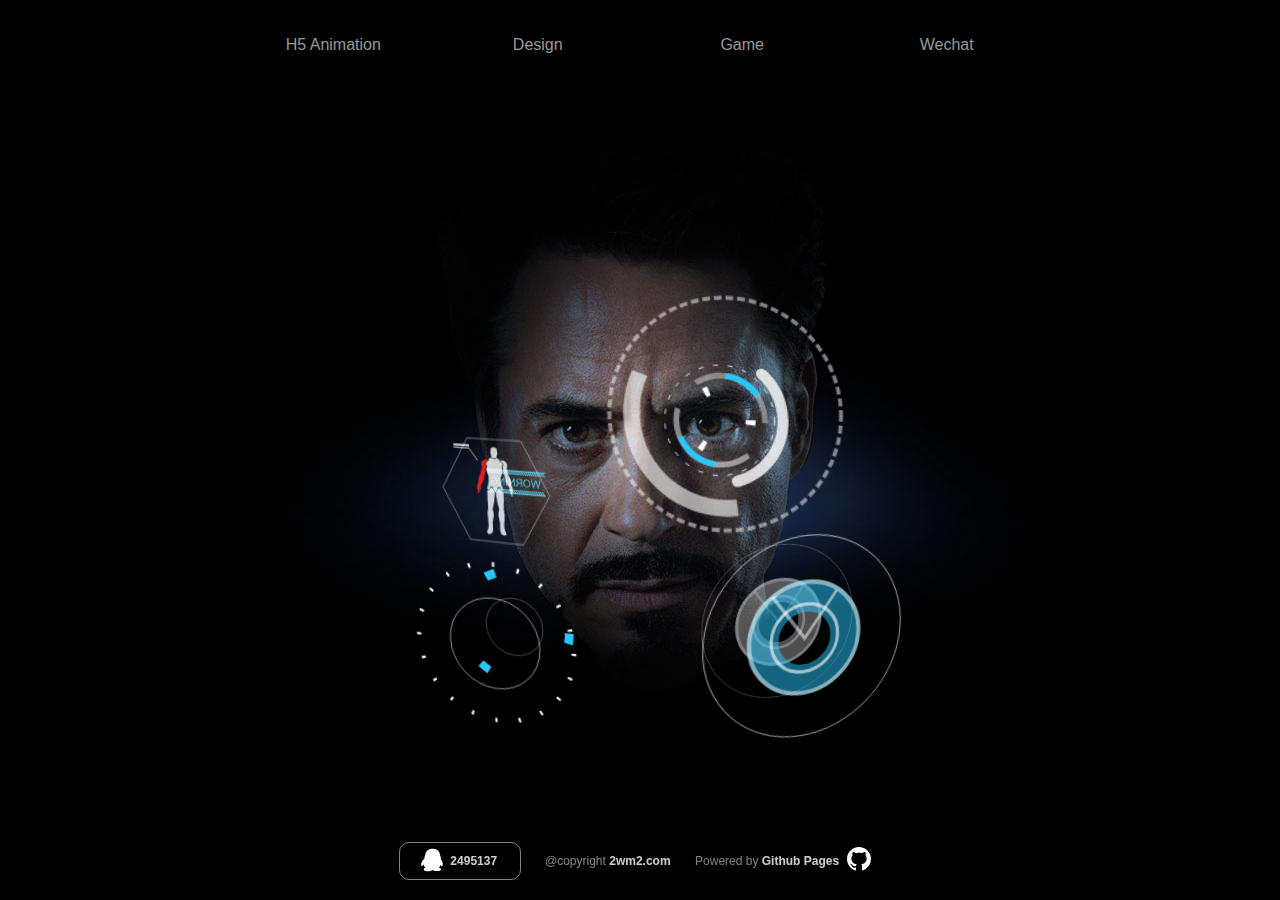
==== commit d59d4e9b: "done" ====
--- a/index.html
+++ b/index.html
@@ -350,14 +350,14 @@
 
 .wingsa{
 	top:360px;
-	left: 160px;
+	left: 180px;
 	transform-origin: 50% 50%;
 	transform: translate3d(0px,0px ,140px)rotateX(-12deg)rotateY(-15deg);
 }
 
 .wingsb{
 	top:355px;
-	left: 170px;
+	left: 190px;
 	transform-origin: 50% 50%;
 	transform: translate3d(0px,0px ,100px)rotateX(-12deg)rotateY(-15deg);	
 }
@@ -378,17 +378,17 @@
 }
 
 .wingse{
-	top:400px;
+	top:360px;
 	left: 440px;
 	filter: blur(.5px);
 	transform-origin: 50% 50%;
-	transform: translate3d(0px,0px ,120px)rotateX(-10deg)rotateY(15deg);	
+	transform: translate3d(0px,0px ,120px)rotateX(-12deg)rotateY(15deg);	
 }
 
 .wingsf{
-	top:395px;
+	top:355px;
 	left: 425px;
-	transform: translate3d(0px,0px ,80px)rotateX(-10deg)rotateY(15deg)scale(0.8);	
+	transform: translate3d(0px,0px ,80px)rotateX(-12deg)rotateY(15deg)scale(0.8);	
 }
 
 .wingsg{
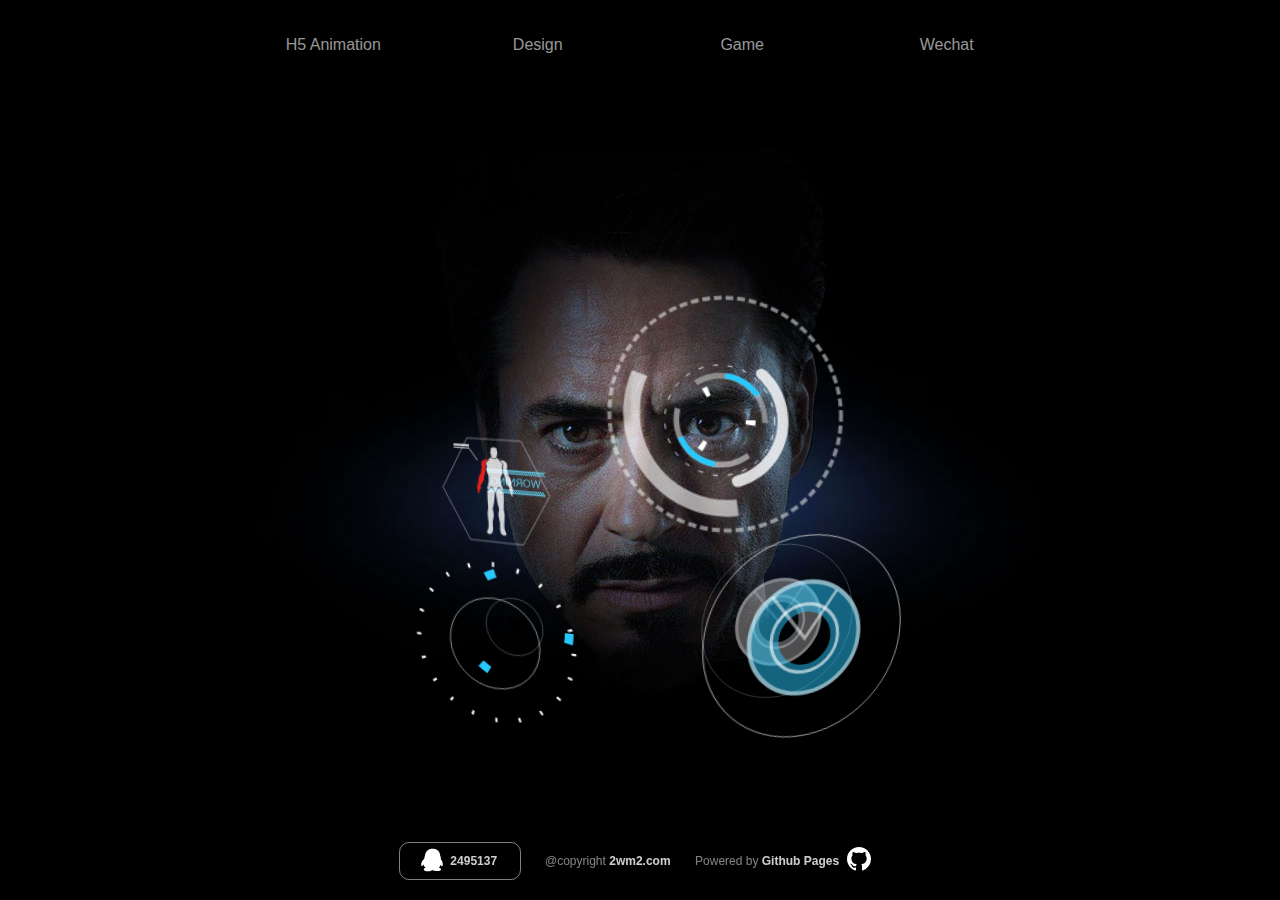
==== commit f3547555: "done" ====
--- a/index.html
+++ b/index.html
@@ -393,7 +393,7 @@
 
 .wingsg{
 	top: 450px;
-	left: 250px;
+	left: 270px;
 	transform: translate3d(0px,0px ,80px)rotateX(-5deg)rotateY(-15deg);	
 	stroke-dasharray: 0 300;
 	stroke-dashoffset:0px;
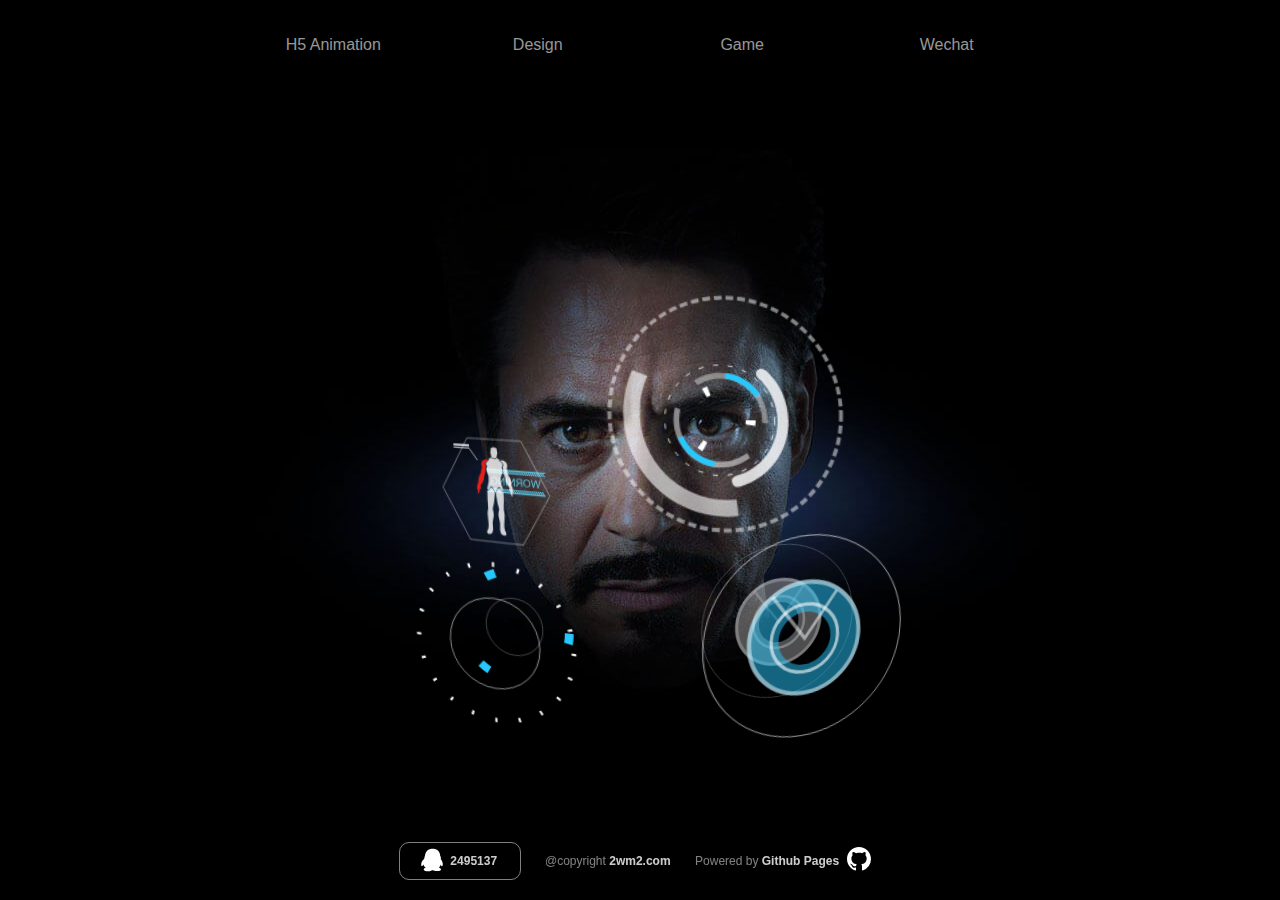
==== commit 8598001c: "done" ====
--- a/index.html
+++ b/index.html
@@ -4,471 +4,8 @@
 <meta charset="UTF-8" name="viewport" content="width=device-width, initial-scale=1.0,  user-scalable=no">
 <title>
 </title>
-<style type="text/css">
-*{
-	font-family: "arial","Microsoft YaHei","微软雅黑";
-	margin: 0px;
-	padding: 0px;
-}
-
-.tablist {	
-	position: absolute;
-	width: 100vw;
-    height: 100vh;
-    overflow: hidden;
-}
-
-.contact{
-    z-index: 2;
-    position: absolute;
-    bottom: 20px;
-    width: 540px;
-	left: 50vw;
-	margin-left:-270px; 
-	text-align: center;
-    background-color: rgba(0,0,0,0);
-}
-
-.contact section{
-	font-size: 12px;
-	color: rgba(255,255,255,.5);
-	line-height: 36px;
-	margin-left:10px;
-	margin-right:10px;
-	display: inline-block;
-}
-
-.QQ{
-	line-height: 40px;
-	width: 120px;
-	height: 36px;
-	border:  1px solid rgba(255,255,255,.5);
-	border-radius: 10px;
-	transition: .3s;
-}
-
-.QQ:hover{
-	transform:scale(1.2);
-	border:  1px solid rgba(255,255,255,1);
-}
-
-.qqicon{
-	margin:0px 0px -10px -5px;
-}
-
-.githubicon{
-	margin:0px 10px -6px 5px;
-}
-
-.point{
-	font-weight: bold;
-	color: rgba(255,255,255,.8);
-}
-
-.tabmenu {
-    z-index: 2;
-    padding: 0px;
-    position: absolute;
-    width: 1000px;
-    height: 50px;
-    top: 20px;
-    left: 50%;
-    margin-left: -500px;
-    text-align: center;
-    background-color: rgba(0,0,0,0);
-}
-
-.tabmenu a{
-	text-decoration:none;
-}
-
-.nav01,.nav02,.nav03,.nav04{
-    font-size: 16px;
-    color: rgba(255,255,255,.6);
-    width: 200px;
-    height: 50px;
-    line-height: 50px;
-    display: inline-block;
-    transition: .3s;
-}
-
-.botton01:hover .nav01{
-	color: rgba(255,255,255,1);
-	transform: scale(1.4);
-}
-.botton02:hover .nav02{
-	color: rgba(255,255,255,1);
-	transform: scale(1.4);
-}
-.botton03:hover .nav03{
-	color: rgba(255,255,255,1);
-	transform: scale(1.4);
-}
-.botton04:hover .nav04{
-	color: rgba(255,255,255,1);
-	transform: scale(1.4);
-}
-
-.one{
-	width: 400vw;
-}
-
-#tab1:target .nav01{
-	color: rgba(255,255,255,1);
-	transform: scale(1.4);
-}
-
-#tab1:target .one{
-    transform: translate(0vw);
-    transition: .4s  ease-out;
-}
-
-#tab2:target .nav02{
-	color: rgba(255,255,255,1);
-	transform: scale(1.4);
-}
-
-#tab2:target .one{
-    transform: translate(-100vw);
-    transition: .4s  ease-out;
-}
-
-
-#tab2:target .com{
-    opacity: 1;
-    transform: translateY(-40px);
-    transition: .4s  ease-out;
-    transition-delay: .4s;
-}
-#tab2:target .mobile{
-    opacity: 1;
-    transform: translateY(-40px);
-    transition: .4s  ease-out;
-    transition-delay: .8s;
-}
-#tab2:target .more{
-    opacity: 1;
-    transform: translateY(-40px);
-    transition: .4s  ease-out;
-    transition-delay: 1.2s;
-}
-
-#tab3:target .nav03{
-	color: rgba(255,255,255,1);
-	transform: scale(1.4);
-}
-
-#tab3:target .one{
-    transform: translate(-200vw);
-    transition: .4s  ease-out;
-}
-
-#tab4:target .nav04{
-	color: rgba(255,255,255,1);
-	transform: scale(1.4);
-}
-
-#tab4:target .one{
-    transform: translate(-300vw);
-    transition: .4s  ease-out;
-}
-
-
-.window section{
-	position: absolute;
-	width: 500px;
-	height: 120px;
-	left: 50%;
-	top: 50%;
-	margin-top: -60px;
-	margin-left: -250px;
-}
-
-.title{
-	display: block;
-	font-size:60px;
-	color: #fff;
-	line-height: 60px;
-	text-align: center;
-}
-
-.hint{
-	display: block;
-	font-size:24px;
-	color: #fff;
-	line-height: 60px;
-	text-align: center;
-}
-
-
-.window{
-    width: 100vw;
-    height: 100vh;
-    overflow: hidden;
-    position: absolute;
-}
-
-.window1{
-    float: left;
-    left: 0vw;
-    background-color: #000;
-}
-
-.window2{
-    left: 100vw;
-    float: left;
-    background: radial-gradient(#51a9b3,#15747f);
-}
-
-.window3{
-    left: 200vw;
-    float: left;
-    background: radial-gradient(#b35267,#893749);
-}
-
-.window4{
-    left: 300vw;
-    float: right;
-    background: radial-gradient(#217a4f,#105a36);
-}
-
-.design{
-	position: absolute;
-	left: 50%;
-	margin-left: -480px;
-	top: 50%;
-	margin-top: -200px;
-	width: 960px;
-	height: 400px;
-}
-
-.com,.mobile,.more{
-	float: left;
-	opacity: 0;
-	top: 200px;
-	width: 320px;
-	height: 400px;
-}
-
-.computer{
-	margin: 40px;
-}
-
-.phone{
-	margin: 40px;
-}
-
-.more a{
-	text-decoration:none;
-}
-
-.com p,.mobile p{
-	color: #fff;
-	font-size: 32px;
-	text-align: center;
-	line-height: 36px;
-}
-
-.morebotton:hover{
-	transform:scale(1.2);
-}
-
-.morebotton{
-	margin: 275px auto 275px auto;
-	width: 200px;
-	height: 50px;
-	border: #fff 1px solid;
-	border-radius: 10px;
-	line-height: 50px;
-	text-align: center;
-	color: #fff;
-	font-size: 18px;
-	transition: .3s;
-}
-
-.iornman{
-	position: absolute;
-	width: 800px;
-	height: 600px;
-	left:50%;
-	margin-left: -400px;
-	top: 50%;
-	margin-top: -300px;
-	animation: breath 2s ease-out infinite alternate;
-}
-
-@keyframes breath{
-	0%{transform:translateY(2px)}
-	50%{transform:translateY(0px)}
-	100%{transform:translateY(-2px)}
-}
-
-.stake{
-	position: absolute;
-	width: 800px;
-	height: 600px;
-	animation: haha 8s infinite ease-out alternate;
-} 
-@keyframes haha{
-	0%{transform: translate(0px , 2px)}
-	15%{transform: translate(-2px , 2px)}
-	20%{transform: translate(0px , 2px)}
-	35%{transform: translate(-6px , -2px)}
-	50%{transform: translate(0px , 2px)}
-	60%{transform: translate(4px , 2px)}
-	85%{transform: translate(-10px, 0px)}
-	100%{transform: translate(0px , 2px)}
-}
-
-.bird{
-	perspective: 800px;	
-	transform-style: preserve-3d;
-	position: absolute;
-	width: 800px;
-	height: 600px;
-	animation: bird 8s infinite ease-out alternate;
-}
-
-@keyframes bird{
-	0%{transform: rotateY(0deg)rotateX(-1deg)}
-	15%{transform: rotateY(-1deg)rotateX(-1deg)}
-	20%{transform: rotateY(0deg)rotateX(-1deg)}
-	35%{transform: rotateY(-3deg)rotateX(1deg)}
-	50%{transform: rotateY(0deg)rotateX(-1deg)}
-	60%{transform: rotateY(2deg)rotateX(-1deg)}
-	85%{transform: rotateY(-5deg)rotateX(0deg)}
-	100%{transform: rotateY(0deg)rotateX(-1deg)}
-}
-
-.box{
-	position: absolute;
-	width: 200px;
-	height: 200px;
-	background-color: rgba(0,0,0,0);
-}
-
-
-.wingsa{
-	top:360px;
-	left: 180px;
-	transform-origin: 50% 50%;
-	transform: translate3d(0px,0px ,140px)rotateX(-12deg)rotateY(-15deg);
-}
-
-.wingsb{
-	top:355px;
-	left: 190px;
-	transform-origin: 50% 50%;
-	transform: translate3d(0px,0px ,100px)rotateX(-12deg)rotateY(-15deg);	
-}
-
-.wingsc{
-	top:172px;
-	left: 365px;
-	filter: blur(.5px);
-	transform-origin: 50% 50%;
-	transform: translate3d(0px,0px ,200px)rotateX(5deg)rotateY(5deg);	
-}
-
-.wingsd{
-	top:182px;
-	left: 370px;
-	transform-origin: 50% 50%;
-	transform: translate3d(0px,0px ,160px)rotateX(5deg)rotateY(5deg);	
-}
-
-.wingse{
-	top:360px;
-	left: 440px;
-	filter: blur(.5px);
-	transform-origin: 50% 50%;
-	transform: translate3d(0px,0px ,120px)rotateX(-12deg)rotateY(15deg);	
-}
-
-.wingsf{
-	top:355px;
-	left: 425px;
-	transform: translate3d(0px,0px ,80px)rotateX(-12deg)rotateY(15deg)scale(0.8);	
-}
-
-.wingsg{
-	top: 450px;
-	left: 270px;
-	transform: translate3d(0px,0px ,80px)rotateX(-5deg)rotateY(-15deg);	
-	stroke-dasharray: 0 300;
-	stroke-dashoffset:0px;
-	animation: miaobian 5s infinite ease-in ;
-}
-@keyframes miaobian{
-	20%{fill:none;}
-	40%{fill:#fff;}
-	41%{fill:none;}
-	42%{fill:#fff;}
-	43%{fill:none;}
-	44%{fill:#fff;}
-	45%{fill:none;}
-	50%{fill:none;}
-	100%{fill:#fff;}	
-}
-
-.wingsh{
-	top:260px;
-	left: 205px;
-	transform: translate3d(0px,0px ,150px)rotateX(-10deg)rotateY(-20deg);	
-}
-
-.wingsi{
-	top:230px;
-	left: 185px;
-	transform: translate3d(0px,0px ,60px)rotateX(-10deg)rotateY(-20deg);	
-	animation: bibi .2s infinite; 
-}
-
-.arm{
-	animation: bibi .4s ease-out infinite alternate; 
-}
-
-@keyframes bibi{
-	from{opacity: 0}	
-	to{opacity: 1}
-}
-
-.hehe{
-	transform-origin: 47% 47%;
-	animation: hehe  4s infinite ease-out alternate;
-}
-@keyframes hehe{
-	0%{stroke:none;}
-	1%{stroke:rgba(255,255,255,1)transform: rotate(0deg);}
-	2%{stroke:none;}
-	3%{stroke:rgba(255,255,255,1)}
-	4%{stroke:none;}
-	5%{stroke:rgba(255,255,255,1)}
-	100%{transform: rotate(360deg);}
-}
-
-
-.anima01{
-	transform-origin: 50% 50%;
-	animation: zhengzhuan01 30s infinite ease-in ;
-}
-.anima02{
-	transform-origin: 50% 50%;
-	animation: fanzhuan01  20s infinite ease-out ;
-}
-@keyframes fanzhuan01{
-	from{transform: rotate(0deg);}	
-	to{transform: rotate(360deg);}
-}
-@keyframes zhengzhuan01{
-	from{transform: rotate(0deg)}	
-	to{transform: rotate(-360deg)}
-}
-
-
-</style>
+<link rel="stylesheet" type="text/css" href="web.css">
 </head>
-
 <body>
 <div class="tablist">
     <div id="tab1">
--- a/web.css
+++ b/web.css
@@ -0,0 +1,459 @@
+*{font-family: "arial","Microsoft YaHei","微软雅黑";
+	margin: 0px;
+	padding: 0px;
+}
+
+.tablist {	
+	position: absolute;
+	width: 100vw;
+    height: 100vh;
+    overflow: hidden;
+}
+
+.contact{
+    z-index: 2;
+    position: absolute;
+    bottom: 20px;
+    width: 540px;
+	left: 50vw;
+	margin-left:-270px; 
+	text-align: center;
+    background-color: rgba(0,0,0,0);
+}
+
+.contact section{
+	font-size: 12px;
+	color: rgba(255,255,255,.5);
+	line-height: 36px;
+	margin-left:10px;
+	margin-right:10px;
+	display: inline-block;
+}
+
+.QQ{
+	line-height: 40px;
+	width: 120px;
+	height: 36px;
+	border:  1px solid rgba(255,255,255,.5);
+	border-radius: 10px;
+	transition: .3s;
+}
+
+.QQ:hover{
+	transform:scale(1.2);
+	border:  1px solid rgba(255,255,255,1);
+}
+
+.qqicon{
+	margin:0px 0px -10px -5px;
+}
+
+.githubicon{
+	margin:0px 10px -6px 5px;
+}
+
+.point{
+	font-weight: bold;
+	color: rgba(255,255,255,.8);
+}
+
+.tabmenu {
+    z-index: 2;
+    padding: 0px;
+    position: absolute;
+    width: 1000px;
+    height: 50px;
+    top: 20px;
+    left: 50%;
+    margin-left: -500px;
+    text-align: center;
+    background-color: rgba(0,0,0,0);
+}
+
+.tabmenu a{
+	text-decoration:none;
+}
+
+.nav01,.nav02,.nav03,.nav04{
+    font-size: 16px;
+    color: rgba(255,255,255,.6);
+    width: 200px;
+    height: 50px;
+    line-height: 50px;
+    display: inline-block;
+    transition: .3s;
+}
+
+.botton01:hover .nav01{
+	color: rgba(255,255,255,1);
+	transform: scale(1.4);
+}
+.botton02:hover .nav02{
+	color: rgba(255,255,255,1);
+	transform: scale(1.4);
+}
+.botton03:hover .nav03{
+	color: rgba(255,255,255,1);
+	transform: scale(1.4);
+}
+.botton04:hover .nav04{
+	color: rgba(255,255,255,1);
+	transform: scale(1.4);
+}
+
+.one{
+	width: 400vw;
+}
+
+#tab1:target .nav01{
+	color: rgba(255,255,255,1);
+	transform: scale(1.4);
+}
+
+#tab1:target .one{
+    transform: translate(0vw);
+    transition: .4s  ease-out;
+}
+
+#tab2:target .nav02{
+	color: rgba(255,255,255,1);
+	transform: scale(1.4);
+}
+
+#tab2:target .one{
+    transform: translate(-100vw);
+    transition: .4s  ease-out;
+}
+
+
+#tab2:target .com{
+    opacity: 1;
+    transform: translateY(-40px);
+    transition: .4s  ease-out;
+    transition-delay: .4s;
+}
+#tab2:target .mobile{
+    opacity: 1;
+    transform: translateY(-40px);
+    transition: .4s  ease-out;
+    transition-delay: .8s;
+}
+#tab2:target .more{
+    opacity: 1;
+    transform: translateY(-40px);
+    transition: .4s  ease-out;
+    transition-delay: 1.2s;
+}
+
+#tab3:target .nav03{
+	color: rgba(255,255,255,1);
+	transform: scale(1.4);
+}
+
+#tab3:target .one{
+    transform: translate(-200vw);
+    transition: .4s  ease-out;
+}
+
+#tab4:target .nav04{
+	color: rgba(255,255,255,1);
+	transform: scale(1.4);
+}
+
+#tab4:target .one{
+    transform: translate(-300vw);
+    transition: .4s  ease-out;
+}
+
+
+.window section{
+	position: absolute;
+	width: 500px;
+	height: 120px;
+	left: 50%;
+	top: 50%;
+	margin-top: -60px;
+	margin-left: -250px;
+}
+
+.title{
+	display: block;
+	font-size:60px;
+	color: #fff;
+	line-height: 60px;
+	text-align: center;
+}
+
+.hint{
+	display: block;
+	font-size:24px;
+	color: #fff;
+	line-height: 60px;
+	text-align: center;
+}
+
+
+.window{
+    width: 100vw;
+    height: 100vh;
+    overflow: hidden;
+    position: absolute;
+}
+
+.window1{
+    float: left;
+    left: 0vw;
+    background-color: #000;
+}
+
+.window2{
+    left: 100vw;
+    float: left;
+    background: radial-gradient(#51a9b3,#15747f);
+}
+
+.window3{
+    left: 200vw;
+    float: left;
+    background: radial-gradient(#b35267,#893749);
+}
+
+.window4{
+    left: 300vw;
+    float: right;
+    background: radial-gradient(#217a4f,#105a36);
+}
+
+.design{
+	position: absolute;
+	left: 50%;
+	margin-left: -480px;
+	top: 50%;
+	margin-top: -200px;
+	width: 960px;
+	height: 400px;
+}
+
+.com,.mobile,.more{
+	float: left;
+	opacity: 0;
+	top: 200px;
+	width: 320px;
+	height: 400px;
+}
+
+.computer{
+	margin: 40px;
+}
+
+.phone{
+	margin: 40px;
+}
+
+.more a{
+	text-decoration:none;
+}
+
+.com p,.mobile p{
+	color: #fff;
+	font-size: 32px;
+	text-align: center;
+	line-height: 36px;
+}
+
+.morebotton:hover{
+	transform:scale(1.2);
+}
+
+.morebotton{
+	margin: 275px auto 275px auto;
+	width: 200px;
+	height: 50px;
+	border: #fff 1px solid;
+	border-radius: 10px;
+	line-height: 50px;
+	text-align: center;
+	color: #fff;
+	font-size: 18px;
+	transition: .3s;
+}
+
+.iornman{
+	position: absolute;
+	width: 800px;
+	height: 600px;
+	left:50%;
+	margin-left: -400px;
+	top: 50%;
+	margin-top: -300px;
+	animation: breath 2s ease-out infinite alternate;
+}
+
+@keyframes breath{
+	0%{transform:translateY(2px)}
+	50%{transform:translateY(0px)}
+	100%{transform:translateY(-2px)}
+}
+
+.stake{
+	position: absolute;
+	width: 800px;
+	height: 600px;
+	animation: haha 8s infinite ease-out alternate;
+} 
+@keyframes haha{
+	0%{transform: translate(0px , 2px)}
+	15%{transform: translate(-2px , 2px)}
+	20%{transform: translate(0px , 2px)}
+	35%{transform: translate(-6px , -2px)}
+	50%{transform: translate(0px , 2px)}
+	60%{transform: translate(4px , 2px)}
+	85%{transform: translate(-10px, 0px)}
+	100%{transform: translate(0px , 2px)}
+}
+
+.bird{
+	perspective: 800px;	
+	transform-style: preserve-3d;
+	position: absolute;
+	width: 800px;
+	height: 600px;
+	animation: bird 8s infinite ease-out alternate;
+}
+
+@keyframes bird{
+	0%{transform: rotateY(0deg)rotateX(-1deg)}
+	15%{transform: rotateY(-1deg)rotateX(-1deg)}
+	20%{transform: rotateY(0deg)rotateX(-1deg)}
+	35%{transform: rotateY(-3deg)rotateX(1deg)}
+	50%{transform: rotateY(0deg)rotateX(-1deg)}
+	60%{transform: rotateY(2deg)rotateX(-1deg)}
+	85%{transform: rotateY(-5deg)rotateX(0deg)}
+	100%{transform: rotateY(0deg)rotateX(-1deg)}
+}
+
+.box{
+	position: absolute;
+	width: 200px;
+	height: 200px;
+	background-color: rgba(0,0,0,0);
+}
+
+
+.wingsa{
+	top:360px;
+	left: 180px;
+	transform-origin: 50% 50%;
+	transform: translate3d(0px,0px ,140px)rotateX(-12deg)rotateY(-15deg);
+}
+
+.wingsb{
+	top:355px;
+	left: 190px;
+	transform-origin: 50% 50%;
+	transform: translate3d(0px,0px ,100px)rotateX(-12deg)rotateY(-15deg);	
+}
+
+.wingsc{
+	top:172px;
+	left: 365px;
+	filter: blur(.5px);
+	transform-origin: 50% 50%;
+	transform: translate3d(0px,0px ,200px)rotateX(5deg)rotateY(5deg);	
+}
+
+.wingsd{
+	top:182px;
+	left: 370px;
+	transform-origin: 50% 50%;
+	transform: translate3d(0px,0px ,160px)rotateX(5deg)rotateY(5deg);	
+}
+
+.wingse{
+	top:360px;
+	left: 440px;
+	filter: blur(.5px);
+	transform-origin: 50% 50%;
+	transform: translate3d(0px,0px ,120px)rotateX(-12deg)rotateY(15deg);	
+}
+
+.wingsf{
+	top:355px;
+	left: 425px;
+	transform: translate3d(0px,0px ,80px)rotateX(-12deg)rotateY(15deg)scale(0.8);	
+}
+
+.wingsg{
+	top: 450px;
+	left: 270px;
+	transform: translate3d(0px,0px ,80px)rotateX(-5deg)rotateY(-15deg);	
+	stroke-dasharray: 0 300;
+	stroke-dashoffset:0px;
+	animation: miaobian 5s infinite ease-in ;
+}
+@keyframes miaobian{
+	20%{fill:none;}
+	40%{fill:#fff;}
+	41%{fill:none;}
+	42%{fill:#fff;}
+	43%{fill:none;}
+	44%{fill:#fff;}
+	45%{fill:none;}
+	50%{fill:none;}
+	100%{fill:#fff;}	
+}
+
+.wingsh{
+	top:260px;
+	left: 205px;
+	transform: translate3d(0px,0px ,150px)rotateX(-10deg)rotateY(-20deg);	
+}
+
+.wingsi{
+	top:230px;
+	left: 185px;
+	transform: translate3d(0px,0px ,60px)rotateX(-10deg)rotateY(-20deg);	
+	animation: bibi .2s infinite; 
+}
+
+.arm{
+	animation: bibi .4s ease-out infinite alternate; 
+}
+
+@keyframes bibi{
+	from{opacity: 0}	
+	to{opacity: 1}
+}
+
+.hehe{
+	transform-origin: 47% 47%;
+	animation: hehe  4s infinite ease-out alternate;
+}
+@keyframes hehe{
+	0%{stroke:none;}
+	1%{stroke:rgba(255,255,255,1)transform: rotate(0deg);}
+	2%{stroke:none;}
+	3%{stroke:rgba(255,255,255,1)}
+	4%{stroke:none;}
+	5%{stroke:rgba(255,255,255,1)}
+	100%{transform: rotate(360deg);}
+}
+
+
+.anima01{
+	transform-origin: 50% 50%;
+	animation: zhengzhuan01 30s infinite ease-in ;
+}
+.anima02{
+	transform-origin: 50% 50%;
+	animation: fanzhuan01  20s infinite ease-out ;
+}
+@keyframes fanzhuan01{
+	from{transform: rotate(0deg);}	
+	to{transform: rotate(360deg);}
+}
+@keyframes zhengzhuan01{
+	from{transform: rotate(0deg)}	
+	to{transform: rotate(-360deg)}
+}
+
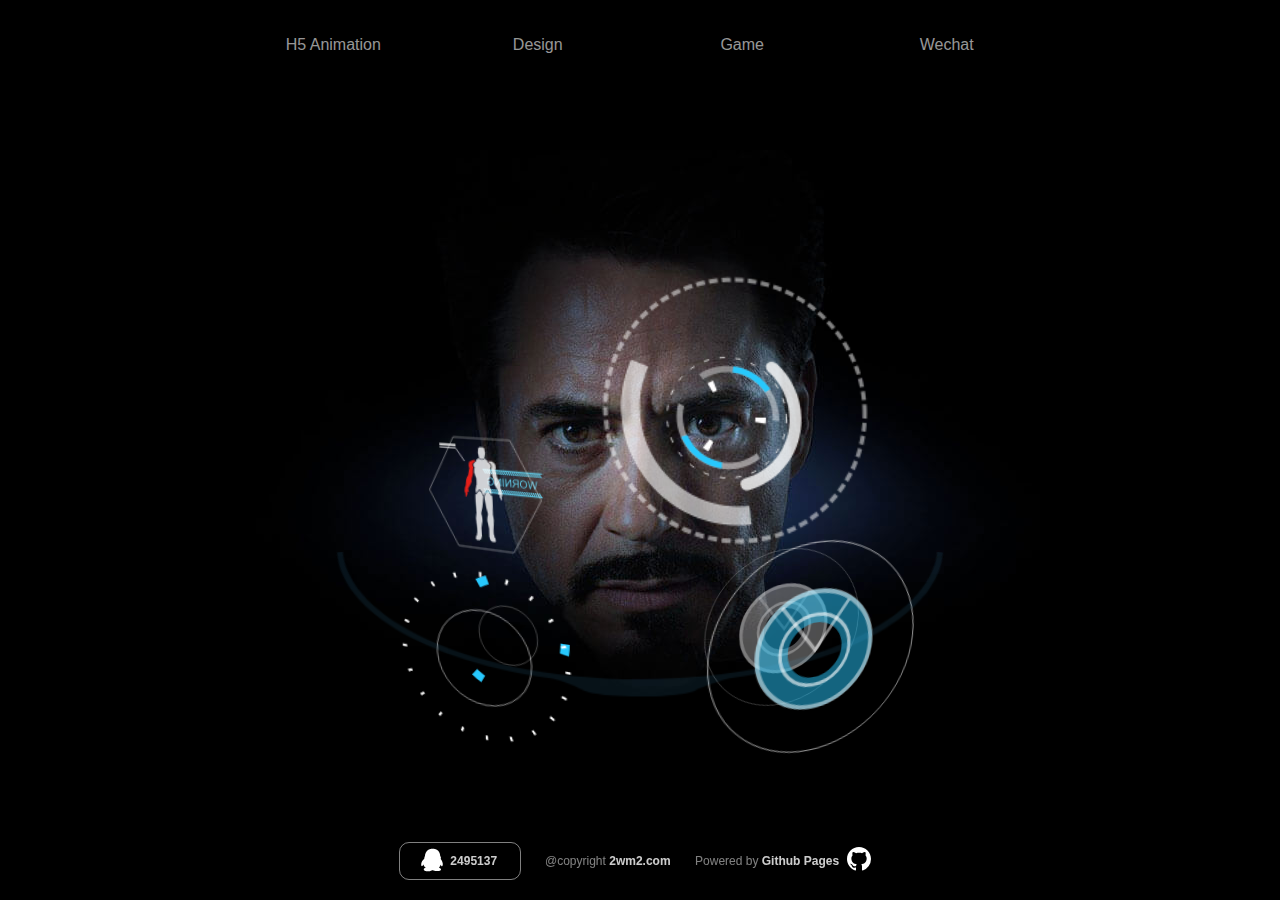
==== commit ef20af11: "done" ====
--- a/index.html
+++ b/index.html
@@ -215,6 +215,14 @@
 											</g>
 										</svg>
 									</div>
+									<div class="box wingsj">
+										<svg version="1.1" id="图层_1" xmlns="http://www.w3.org/2000/svg" xmlns:xlink="http://www.w3.org/1999/xlink" x="0px" y="0px" width="800px" height="600px" viewBox="0 0 800 600" enable-background="new 0 0 600 600" xml:space="preserve">
+										<path fill="rgba(71,181,240,.1)" d="M167.067,417.865 M632.901,417.927 M628.753,417.255C586.135,500.23,499.696,557,400,557
+											c-99.722,0-186.178-56.797-228.784-139.806l-4.149,0.671c35.93,70.866,103.247,123.127,183.66,138.489
+											c6.083,1.162,18.465,8.846,18.465,8.846S374.667,570,400,570s30.311-4.859,30.311-4.859s14.08-7.817,20.498-9.084
+											c79.71-15.727,146.385-67.747,182.093-138.13L628.753,417.255z"/>
+										</svg>
+									</div>
 								</div>
 							</div>
 						</div>
--- a/web.css
+++ b/web.css
@@ -286,14 +286,8 @@
 	margin-left: -400px;
 	top: 50%;
 	margin-top: -300px;
-	animation: breath 2s ease-out infinite alternate;
-}
-
-@keyframes breath{
-	0%{transform:translateY(2px)}
-	50%{transform:translateY(0px)}
-	100%{transform:translateY(-2px)}
-}
+}
+
 
 .stake{
 	position: absolute;
@@ -305,15 +299,15 @@
 	0%{transform: translate(0px , 2px)}
 	15%{transform: translate(-2px , 2px)}
 	20%{transform: translate(0px , 2px)}
-	35%{transform: translate(-6px , -2px)}
+	35%{transform: translate(-4px , -2px)}
 	50%{transform: translate(0px , 2px)}
 	60%{transform: translate(4px , 2px)}
-	85%{transform: translate(-10px, 0px)}
+	85%{transform: translate(-8px, 0px)}
 	100%{transform: translate(0px , 2px)}
 }
 
 .bird{
-	perspective: 800px;	
+	perspective: 600px;	
 	transform-style: preserve-3d;
 	position: absolute;
 	width: 800px;
@@ -325,10 +319,10 @@
 	0%{transform: rotateY(0deg)rotateX(-1deg)}
 	15%{transform: rotateY(-1deg)rotateX(-1deg)}
 	20%{transform: rotateY(0deg)rotateX(-1deg)}
-	35%{transform: rotateY(-3deg)rotateX(1deg)}
+	35%{transform: rotateY(-2deg)rotateX(1deg)}
 	50%{transform: rotateY(0deg)rotateX(-1deg)}
 	60%{transform: rotateY(2deg)rotateX(-1deg)}
-	85%{transform: rotateY(-5deg)rotateX(0deg)}
+	85%{transform: rotateY(-4deg)rotateX(0deg)}
 	100%{transform: rotateY(0deg)rotateX(-1deg)}
 }
 
@@ -425,6 +419,11 @@
 	to{opacity: 1}
 }
 
+.wingsj{
+	top:170px;
+	transform: translate3d(0px,0px ,-160px)rotateX(70deg);	
+}
+
 .hehe{
 	transform-origin: 47% 47%;
 	animation: hehe  4s infinite ease-out alternate;
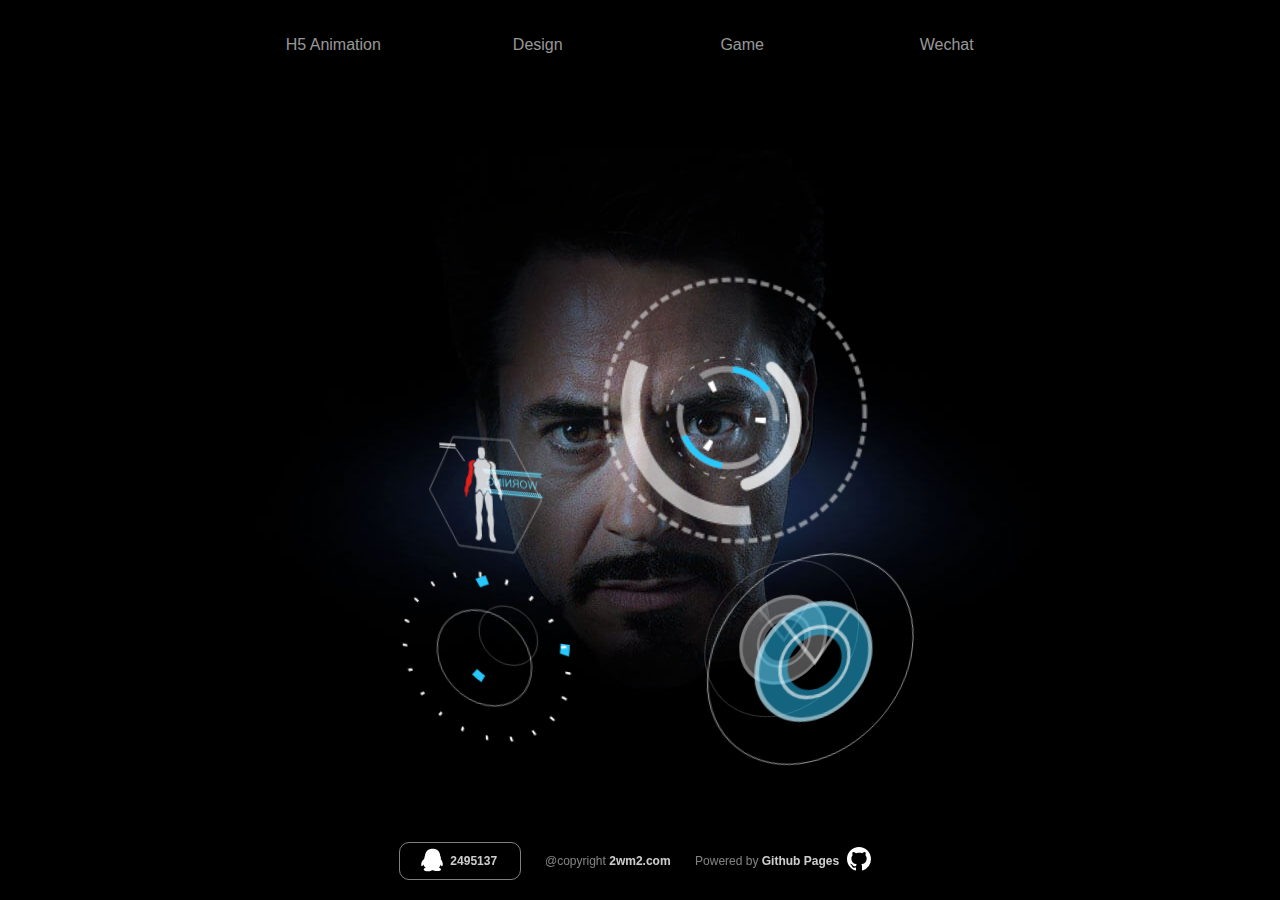
==== commit b437f928: "done" ====
--- a/index.html
+++ b/index.html
@@ -148,7 +148,6 @@
 										<div class="box wingsi">
 											<svg version="1.1" id="图层_1" xmlns="http://www.w3.org/2000/svg" xmlns:xlink="http://www.w3.org/1999/xlink" x="0px" y="0px"
 													 width="200px" height="200px" viewBox="0 0 200 200" enable-background="new 0 0 200 200" xml:space="preserve">
-											<g>
 												<polygon fill-rule="evenodd" clip-rule="evenodd" fill="#5DC3DF" points="69.333,88.67 130.667,88.67 130.667,89.635 
 													128.256,89.635 130.469,92.889 129.155,92.889 126.943,89.635 126.135,89.635 128.347,92.889 127.035,92.889 124.822,89.635 
 													124.014,89.635 126.226,92.889 124.914,92.889 122.701,89.635 121.893,89.635 124.105,92.889 122.792,92.889 120.58,89.635 
@@ -180,7 +179,6 @@
 													123.777,110.365 124.585,110.365 122.374,107.11 123.686,107.11 125.898,110.365 126.707,110.365 124.495,107.11 125.808,107.11 
 													128.02,110.365 128.828,110.365 126.616,107.11 127.929,107.11 130.141,110.365 130.667,110.365 130.667,111.329 69.333,111.329 
 													69.333,110.365 	"/>
-												<g>
 													<path fill="#5DC3DF" d="M123.6,103.649l2.019-7.145h-1.033l-1.156,4.684c-0.125,0.49-0.232,0.978-0.322,1.462
 														c-0.193-0.764-0.309-1.204-0.342-1.321l-1.448-4.824h-1.215l-1.089,3.616c-0.273,0.896-0.472,1.739-0.592,2.529
 														c-0.098-0.452-0.224-0.97-0.379-1.556l-1.194-4.59h-1.012l2.086,7.145h0.971l1.604-5.444c0.135-0.455,0.215-0.735,0.239-0.838
@@ -211,17 +209,9 @@
 														c0.206,0.214,0.365,0.45,0.48,0.707c0.193,0.442,0.29,0.921,0.29,1.438c0,0.637-0.117,1.169-0.349,1.599
 														c-0.234,0.429-0.575,0.746-1.021,0.954c-0.445,0.208-0.919,0.313-1.421,0.313c-0.437,0-0.862-0.079-1.277-0.237
 														c-0.416-0.157-0.73-0.325-0.945-0.504v-1.33H77.09z"/>
-												</g>
-											</g>
 										</svg>
 									</div>
-									<div class="box wingsj">
-										<svg version="1.1" id="图层_1" xmlns="http://www.w3.org/2000/svg" xmlns:xlink="http://www.w3.org/1999/xlink" x="0px" y="0px" width="800px" height="600px" viewBox="0 0 800 600" enable-background="new 0 0 600 600" xml:space="preserve">
-										<path fill="rgba(71,181,240,.1)" d="M167.067,417.865 M632.901,417.927 M628.753,417.255C586.135,500.23,499.696,557,400,557
-											c-99.722,0-186.178-56.797-228.784-139.806l-4.149,0.671c35.93,70.866,103.247,123.127,183.66,138.489
-											c6.083,1.162,18.465,8.846,18.465,8.846S374.667,570,400,570s30.311-4.859,30.311-4.859s14.08-7.817,20.498-9.084
-											c79.71-15.727,146.385-67.747,182.093-138.13L628.753,417.255z"/>
-										</svg>
+									<div class="wingsj">
 									</div>
 								</div>
 							</div>
--- a/web.css
+++ b/web.css
@@ -293,7 +293,7 @@
 	position: absolute;
 	width: 800px;
 	height: 600px;
-	animation: haha 8s infinite ease-out alternate;
+	animation: haha 10s infinite linear alternate;
 } 
 @keyframes haha{
 	0%{transform: translate(0px , 2px)}
@@ -312,7 +312,7 @@
 	position: absolute;
 	width: 800px;
 	height: 600px;
-	animation: bird 8s infinite ease-out alternate;
+	animation: bird 10s infinite  linear alternate;
 }
 
 @keyframes bird{
@@ -364,7 +364,7 @@
 }
 
 .wingse{
-	top:360px;
+	top:370px;
 	left: 440px;
 	filter: blur(.5px);
 	transform-origin: 50% 50%;
@@ -372,7 +372,7 @@
 }
 
 .wingsf{
-	top:355px;
+	top:365px;
 	left: 425px;
 	transform: translate3d(0px,0px ,80px)rotateX(-12deg)rotateY(15deg)scale(0.8);	
 }
@@ -410,6 +410,15 @@
 	animation: bibi .2s infinite; 
 }
 
+.wingsj{
+	width: 100px;
+	height: 100px;
+	filter: blur(30px);
+	background-color: rgba(120,210,240,.1);
+	transform: translate3d(240px,280px ,0px)rotateX(-10deg)rotateY(-20deg);
+	animation: bibi .2s infinite; 
+}
+
 .arm{
 	animation: bibi .4s ease-out infinite alternate; 
 }
@@ -419,10 +428,6 @@
 	to{opacity: 1}
 }
 
-.wingsj{
-	top:170px;
-	transform: translate3d(0px,0px ,-160px)rotateX(70deg);	
-}
 
 .hehe{
 	transform-origin: 47% 47%;
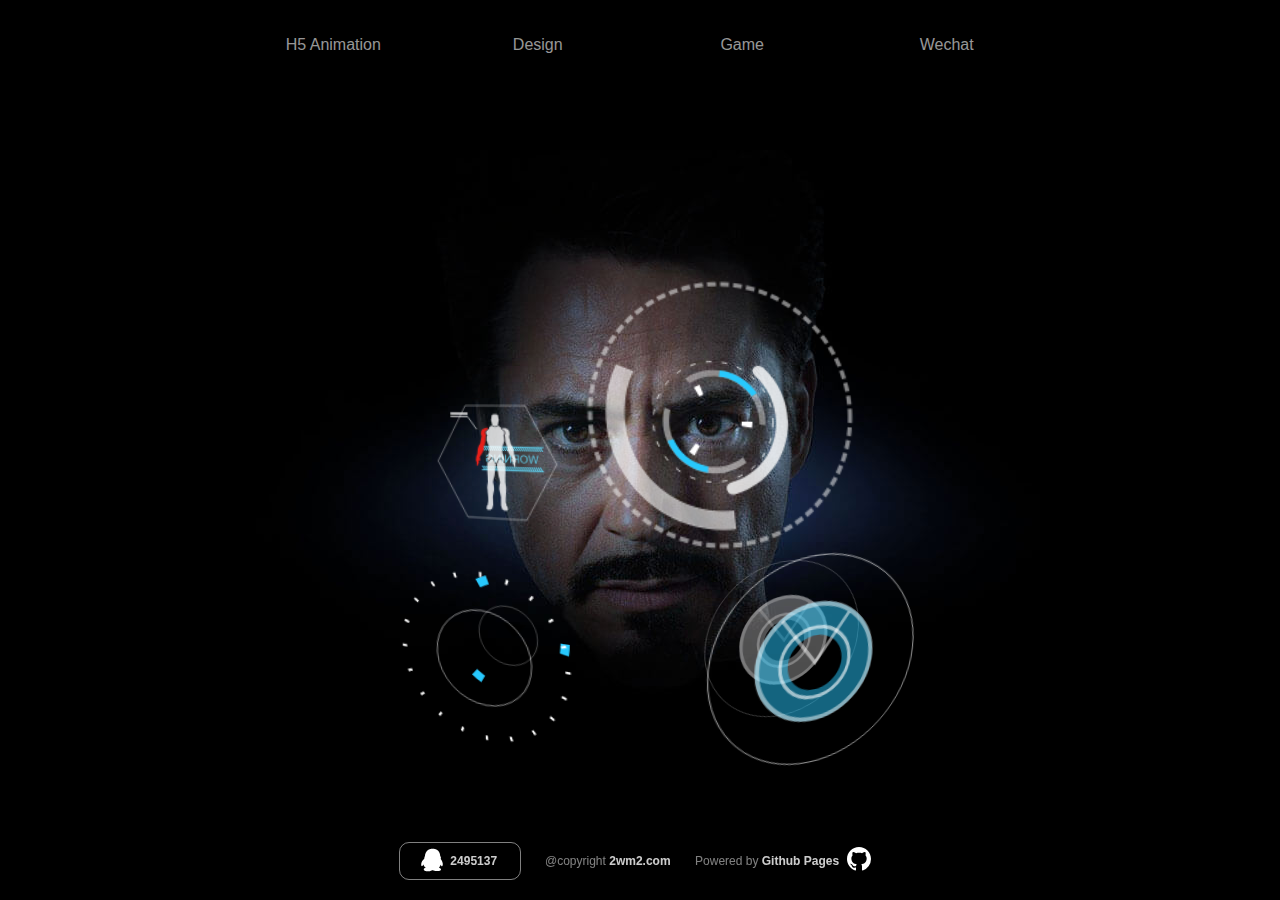
==== commit 57897d65: "done" ====
--- a/index.html
+++ b/index.html
@@ -211,7 +211,7 @@
 														c-0.416-0.157-0.73-0.325-0.945-0.504v-1.33H77.09z"/>
 										</svg>
 									</div>
-									<div class="wingsj">
+									<div class="box wingsj">
 									</div>
 								</div>
 							</div>
--- a/web.css
+++ b/web.css
@@ -293,17 +293,17 @@
 	position: absolute;
 	width: 800px;
 	height: 600px;
-	animation: haha 10s infinite linear alternate;
+	animation: haha 16s infinite linear alternate;
 } 
 @keyframes haha{
-	0%{transform: translate(0px , 2px)}
-	15%{transform: translate(-2px , 2px)}
-	20%{transform: translate(0px , 2px)}
-	35%{transform: translate(-4px , -2px)}
-	50%{transform: translate(0px , 2px)}
-	60%{transform: translate(4px , 2px)}
-	85%{transform: translate(-8px, 0px)}
-	100%{transform: translate(0px , 2px)}
+	0%{transform: translate(0px , 4px)}
+	15%{transform: translate(-4px , -4px)}
+	30%{transform: translate(0px , 4px)}
+	45%{transform: translate(4px , -4px)}
+	60%{transform: translate(0px , 4px)}
+	75%{transform: translate(-4px , -4px)}
+	90%{transform: translate(0px, 4px)}
+	100%{transform: translate(4px , -4px)}
 }
 
 .bird{
@@ -312,18 +312,18 @@
 	position: absolute;
 	width: 800px;
 	height: 600px;
-	animation: bird 10s infinite  linear alternate;
+	animation: bird 16s infinite  linear alternate;
 }
 
 @keyframes bird{
-	0%{transform: rotateY(0deg)rotateX(-1deg)}
-	15%{transform: rotateY(-1deg)rotateX(-1deg)}
-	20%{transform: rotateY(0deg)rotateX(-1deg)}
-	35%{transform: rotateY(-2deg)rotateX(1deg)}
-	50%{transform: rotateY(0deg)rotateX(-1deg)}
-	60%{transform: rotateY(2deg)rotateX(-1deg)}
-	85%{transform: rotateY(-4deg)rotateX(0deg)}
-	100%{transform: rotateY(0deg)rotateX(-1deg)}
+	0%{transform: rotateY(0deg)rotateX(-2deg)}
+	15%{transform: rotateY(-2deg)rotateX(2deg)}
+	30%{transform: rotateY(0deg)rotateX(-2deg)}
+	45%{transform: rotateY(2deg)rotateX(2deg)}
+	60%{transform: rotateY(0deg)rotateX(-2deg)}
+	75%{transform: rotateY(-2deg)rotateX(2deg)}
+	90%{transform: rotateY(0deg)rotateX(-2deg)}
+	100%{transform: rotateY(2deg)rotateX(2deg)}
 }
 
 .box{
@@ -349,16 +349,16 @@
 }
 
 .wingsc{
-	top:172px;
-	left: 365px;
+	top:175px;
+	left: 355px;
 	filter: blur(.5px);
 	transform-origin: 50% 50%;
 	transform: translate3d(0px,0px ,200px)rotateX(5deg)rotateY(5deg);	
 }
 
 .wingsd{
-	top:182px;
-	left: 370px;
+	top:185px;
+	left: 360px;
 	transform-origin: 50% 50%;
 	transform: translate3d(0px,0px ,160px)rotateX(5deg)rotateY(5deg);	
 }
@@ -398,15 +398,15 @@
 }
 
 .wingsh{
-	top:260px;
-	left: 205px;
-	transform: translate3d(0px,0px ,150px)rotateX(-10deg)rotateY(-20deg);	
+	top:235px;
+	left: 215px;
+	transform: translate3d(0px,0px ,150px)rotateX(-5deg)rotateY(-15deg);	
 }
 
 .wingsi{
-	top:230px;
+	top:208px;
 	left: 185px;
-	transform: translate3d(0px,0px ,60px)rotateX(-10deg)rotateY(-20deg);	
+	transform: translate3d(0px,0px ,60px)rotateX(-5deg)rotateY(-15deg);	
 	animation: bibi .2s infinite; 
 }
 
@@ -415,7 +415,7 @@
 	height: 100px;
 	filter: blur(30px);
 	background-color: rgba(120,210,240,.1);
-	transform: translate3d(240px,280px ,0px)rotateX(-10deg)rotateY(-20deg);
+	transform: translate3d(230px,260px ,0px)rotateX(-5deg)rotateY(-15deg);
 	animation: bibi .2s infinite; 
 }
 
@@ -446,11 +446,11 @@
 
 .anima01{
 	transform-origin: 50% 50%;
-	animation: zhengzhuan01 30s infinite ease-in ;
+	animation: zhengzhuan01 30s infinite linear ;
 }
 .anima02{
 	transform-origin: 50% 50%;
-	animation: fanzhuan01  20s infinite ease-out ;
+	animation: fanzhuan01  20s infinite linear ;
 }
 @keyframes fanzhuan01{
 	from{transform: rotate(0deg);}	
